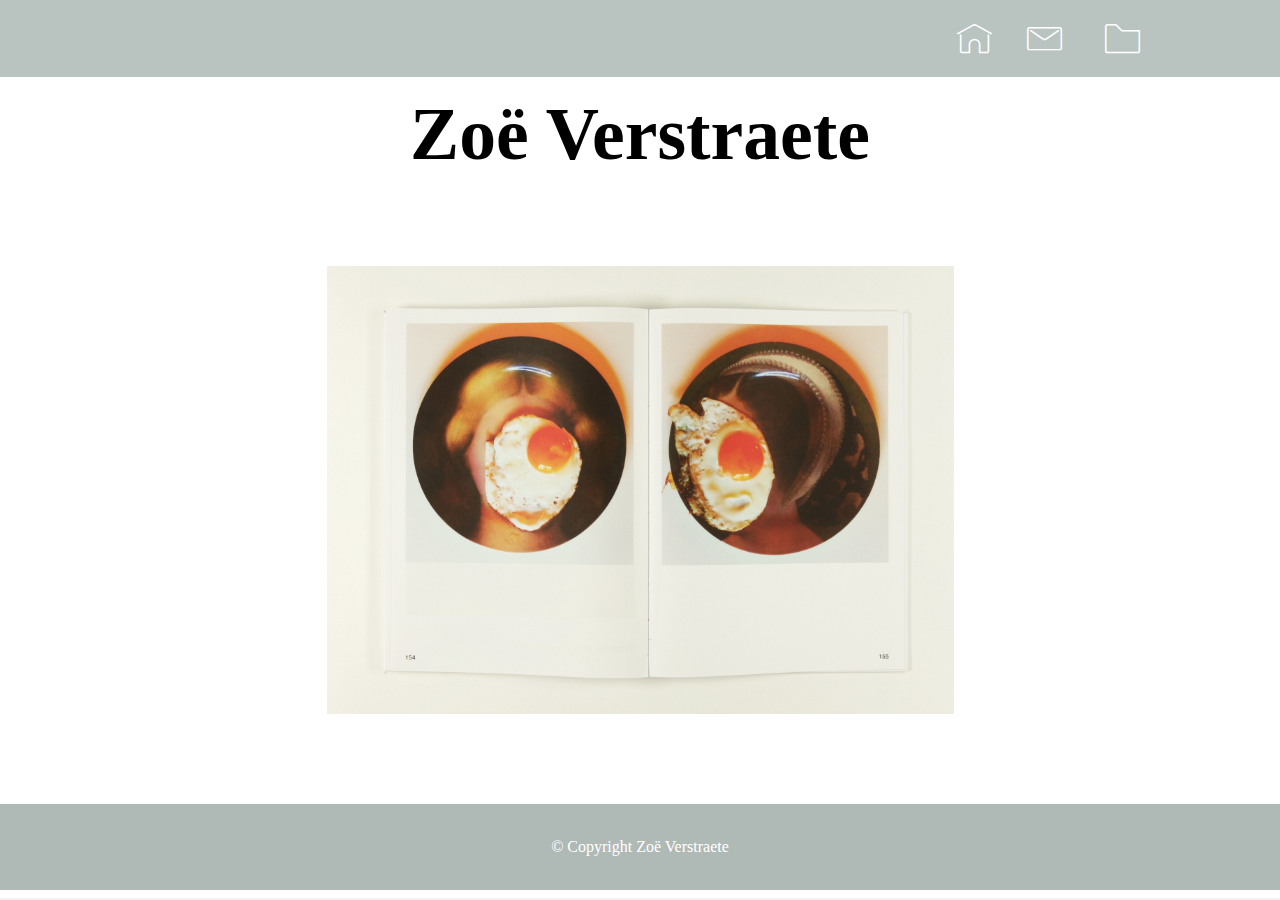
==== index.html @ 68d8a12d "create github pages" ====
<!DOCTYPE html>
<html>
<head>
  <!-- Site made with Mobirise Website Builder v4.4.1, https://mobirise.com -->
  <meta charset="UTF-8">
  <meta http-equiv="X-UA-Compatible" content="IE=edge">
  <meta name="generator" content="Mobirise v4.4.1, mobirise.com">
  <meta name="viewport" content="width=device-width, initial-scale=1">
  <link rel="shortcut icon" href="assets/images/logo2.png" type="image/x-icon">
  <meta name="description" content="">
  <title>Home</title>
  <link rel="stylesheet" href="assets/web/assets/mobirise-icons/mobirise-icons.css">
  <link rel="stylesheet" href="assets/tether/tether.min.css">
  <link rel="stylesheet" href="assets/bootstrap/css/bootstrap.min.css">
  <link rel="stylesheet" href="assets/bootstrap/css/bootstrap-grid.min.css">
  <link rel="stylesheet" href="assets/bootstrap/css/bootstrap-reboot.min.css">
  <link rel="stylesheet" href="assets/dropdown/css/style.css">
  <link rel="stylesheet" href="assets/theme/css/style.css">
  <link rel="stylesheet" href="assets/mobirise/css/mbr-additional.css" type="text/css">
  
  
  
</head>
<body>

<!-- Google Analytics -->
<!-- Global site tag (gtag.js) - Google Analytics -->
<script async src="https://www.googletagmanager.com/gtag/js?id=UA-111216783-1"></script>
<script>
  window.dataLayer = window.dataLayer || [];
  function gtag(){dataLayer.push(arguments);}
  gtag('js', new Date());

  gtag('config', 'UA-111216783-1');
</script>

<!-- /Google Analytics -->


<section class="menu cid-qBHJumuTLr" once="menu" id="menu1-c" data-rv-view="1502">

    

    <nav class="navbar navbar-expand beta-menu navbar-dropdown align-items-center navbar-fixed-top navbar-toggleable-sm">
        <button class="navbar-toggler navbar-toggler-right" type="button" data-toggle="collapse" data-target="#navbarSupportedContent" aria-controls="navbarSupportedContent" aria-expanded="false" aria-label="Toggle navigation">
            <div class="hamburger">
                <span></span>
                <span></span>
                <span></span>
                <span></span>
            </div>
        </button>
        <div class="menu-logo">
            <div class="navbar-brand">
                
                
            </div>
        </div>
        <div class="collapse navbar-collapse" id="navbarSupportedContent">
            <ul class="navbar-nav nav-dropdown nav-right navbar-nav-top-padding" data-app-modern-menu="true"><li class="nav-item">
                    <a class="nav-link link text-white display-4" href="index.html#header5-t"><span class="mbri-home mbr-iconfont mbr-iconfont-btn" style="font-size: 35px; color: rgb(255, 255, 255);"></span>
                        </a>
                </li>
                <li class="nav-item">
                    <a class="nav-link link text-white display-4" href="page2.html#form1-f"><span class="mbri-letter mbr-iconfont mbr-iconfont-btn" style="font-size: 35px; color: rgb(255, 255, 255);"></span>&nbsp;&nbsp;</a>
                </li><li class="nav-item"><a class="nav-link link text-white display-4" href="page1.html#content5-o"><span class="mbri-folder mbr-iconfont mbr-iconfont-btn" style="font-size: 35px; color: rgb(255, 255, 255);"></span>&nbsp; &nbsp; &nbsp; &nbsp; &nbsp;</a></li></ul>
            
        </div>
    </nav>
</section>

<section class="engine"><a href="https://mobirise.co/m">bootstrap table</a></section><section class="header4 cid-qD2vBsWqYv" id="header4-15" data-rv-view="1504">

    

    

    <div class="container">
        <div class="row justify-content-md-center">
            <div class="media-content col-md-10">
                <h1 class="mbr-section-title align-center mbr-white pb-3 mbr-bold mbr-fonts-style display-1">Zoë Verstraete</h1>
                
                <div class="mbr-text align-center mbr-white pb-3">
                    
                </div>
                
            </div>
            <div class="mbr-figure pt-5">
                <img src="assets/images/mg-795-3589x2564.jpg" alt="Mobirise" title="" media-simple="true" style="width: 55%;">
            </div>
        </div>
    </div>
</section>

<section once="" class="cid-qCn4QAEY9r" id="footer6-13" data-rv-view="1507">

    

    

    <div class="container">
        <div class="media-container-row align-center mbr-white">
            <div class="col-12">
                <p class="mbr-text mb-0 mbr-fonts-style display-7">
                    © Copyright Zoë Verstraete</p>
            </div>
        </div>
    </div>
</section>


  <script src="assets/web/assets/jquery/jquery.min.js"></script>
  <script src="assets/popper/popper.min.js"></script>
  <script src="assets/tether/tether.min.js"></script>
  <script src="assets/bootstrap/js/bootstrap.min.js"></script>
  <script src="assets/smooth-scroll/smooth-scroll.js"></script>
  <script src="assets/cookies-alert-plugin/cookies-alert-core.js"></script>
  <script src="assets/cookies-alert-plugin/cookies-alert-script.js"></script>
  <script src="assets/dropdown/js/script.min.js"></script>
  <script src="assets/touch-swipe/jquery.touch-swipe.min.js"></script>
  <script src="assets/theme/js/script.js"></script>
  
  
<input name="cookieData" type="hidden" data-cookie-text="We use cookies to give you the best experience. Read our <a href='privacy.html'>cookie policy</a>.">
  </body>
</html>
---- assets/web/assets/mobirise-icons/mobirise-icons.css ----
@font-face {
  font-family: 'MobiriseIcons';
  src:  url('mobirise-icons.eot?spat4u');
  src:  url('mobirise-icons.eot?spat4u#iefix') format('embedded-opentype'),
    url('mobirise-icons.ttf?spat4u') format('truetype'),
    url('mobirise-icons.woff?spat4u') format('woff'),
    url('mobirise-icons.svg?spat4u#MobiriseIcons') format('svg');
  font-weight: normal;
  font-style: normal;
}

[class^="mbri-"], [class*=" mbri-"] {
  /* use !important to prevent issues with browser extensions that change fonts */
  font-family: MobiriseIcons !important;
  speak: none;
  font-style: normal;
  font-weight: normal;
  font-variant: normal;
  text-transform: none;
  line-height: 1;

  /* Better Font Rendering =========== */
  -webkit-font-smoothing: antialiased;
  -moz-osx-font-smoothing: grayscale;
}

.mbri-add-submenu:before {
  content: "\e900";
}
.mbri-alert:before {
  content: "\e901";
}
.mbri-align-center:before {
  content: "\e902";
}
.mbri-align-justify:before {
  content: "\e903";
}
.mbri-align-left:before {
  content: "\e904";
}
.mbri-align-right:before {
  content: "\e905";
}
.mbri-android:before {
  content: "\e906";
}
.mbri-apple:before {
  content: "\e907";
}
.mbri-arrow-down:before {
  content: "\e908";
}
.mbri-arrow-next:before {
  content: "\e909";
}
.mbri-arrow-prev:before {
  content: "\e90a";
}
.mbri-arrow-up:before {
  content: "\e90b";
}
.mbri-bold:before {
  content: "\e90c";
}
.mbri-bookmark:before {
  content: "\e90d";
}
.mbri-bootstrap:before {
  content: "\e90e";
}
.mbri-briefcase:before {
  content: "\e90f";
}
.mbri-browse:before {
  content: "\e910";
}
.mbri-bulleted-list:before {
  content: "\e911";
}
.mbri-calendar:before {
  content: "\e912";
}
.mbri-camera:before {
  content: "\e913";
}
.mbri-cart-add:before {
  content: "\e914";
}
.mbri-cart-full:before {
  content: "\e915";
}
.mbri-cash:before {
  content: "\e916";
}
.mbri-change-style:before {
  content: "\e917";
}
.mbri-chat:before {
  content: "\e918";
}
.mbri-clock:before {
  content: "\e919";
}
.mbri-close:before {
  content: "\e91a";
}
.mbri-cloud:before {
  content: "\e91b";
}
.mbri-code:before {
  content: "\e91c";
}
.mbri-contact-form:before {
  content: "\e91d";
}
.mbri-credit-card:before {
  content: "\e91e";
}
.mbri-cursor-click:before {
  content: "\e91f";
}
.mbri-cust-feedback:before {
  content: "\e920";
}
.mbri-database:before {
  content: "\e921";
}
.mbri-delivery:before {
  content: "\e922";
}
.mbri-desktop:before {
  content: "\e923";
}
.mbri-devices:before {
  content: "\e924";
}
.mbri-down:before {
  content: "\e925";
}
.mbri-download:before {
  content: "\e989";
}
.mbri-drag-n-drop:before {
  content: "\e927";
}
.mbri-drag-n-drop2:before {
  content: "\e928";
}
.mbri-edit:before {
  content: "\e929";
}
.mbri-edit2:before {
  content: "\e92a";
}
.mbri-error:before {
  content: "\e92b";
}
.mbri-extension:before {
  content: "\e92c";
}
.mbri-features:before {
  content: "\e92d";
}
.mbri-file:before {
  content: "\e92e";
}
.mbri-flag:before {
  content: "\e92f";
}
.mbri-folder:before {
  content: "\e930";
}
.mbri-gift:before {
  content: "\e931";
}
.mbri-github:before {
  content: "\e932";
}
.mbri-globe:before {
  content: "\e933";
}
.mbri-globe-2:before {
  content: "\e934";
}
.mbri-growing-chart:before {
  content: "\e935";
}
.mbri-hearth:before {
  content: "\e936";
}
.mbri-help:before {
  content: "\e937";
}
.mbri-home:before {
  content: "\e938";
}
.mbri-hot-cup:before {
  content: "\e939";
}
.mbri-idea:before {
  content: "\e93a";
}
.mbri-image-gallery:before {
  content: "\e93b";
}
.mbri-image-slider:before {
  content: "\e93c";
}
.mbri-info:before {
  content: "\e93d";
}
.mbri-italic:before {
  content: "\e93e";
}
.mbri-key:before {
  content: "\e93f";
}
.mbri-laptop:before {
  content: "\e940";
}
.mbri-layers:before {
  content: "\e941";
}
.mbri-left-right:before {
  content: "\e942";
}
.mbri-left:before {
  content: "\e943";
}
.mbri-letter:before {
  content: "\e944";
}
.mbri-like:before {
  content: "\e945";
}
.mbri-link:before {
  content: "\e946";
}
.mbri-lock:before {
  content: "\e947";
}
.mbri-login:before {
  content: "\e948";
}
.mbri-logout:before {
  content: "\e949";
}
.mbri-magic-stick:before {
  content: "\e94a";
}
.mbri-map-pin:before {
  content: "\e94b";
}
.mbri-menu:before {
  content: "\e94c";
}
.mbri-mobile:before {
  content: "\e94d";
}
.mbri-mobile2:before {
  content: "\e94e";
}
.mbri-mobirise:before {
  content: "\e94f";
}
.mbri-more-horizontal:before {
  content: "\e950";
}
.mbri-more-vertical:before {
  content: "\e951";
}
.mbri-music:before {
  content: "\e952";
}
.mbri-new-file:before {
  content: "\e953";
}
.mbri-numbered-list:before {
  content: "\e954";
}
.mbri-opened-folder:before {
  content: "\e955";
}
.mbri-pages:before {
  content: "\e956";
}
.mbri-paper-plane:before {
  content: "\e957";
}
.mbri-paperclip:before {
  content: "\e958";
}
.mbri-photo:before {
  content: "\e959";
}
.mbri-photos:before {
  content: "\e95a";
}
.mbri-pin:before {
  content: "\e95b";
}
.mbri-play:before {
  content: "\e95c";
}
.mbri-plus:before {
  content: "\e95d";
}
.mbri-preview:before {
  content: "\e95e";
}
.mbri-print:before {
  content: "\e95f";
}
.mbri-protect:before {
  content: "\e960";
}
.mbri-question:before {
  content: "\e961";
}
.mbri-quote-left:before {
  content: "\e962";
}
.mbri-quote-right:before {
  content: "\e963";
}
.mbri-refresh:before {
  content: "\e964";
}
.mbri-responsive:before {
  content: "\e965";
}
.mbri-right:before {
  content: "\e966";
}
.mbri-rocket:before {
  content: "\e967";
}
.mbri-sad-face:before {
  content: "\e968";
}
.mbri-sale:before {
  content: "\e969";
}
.mbri-save:before {
  content: "\e96a";
}
.mbri-search:before {
  content: "\e96b";
}
.mbri-setting:before {
  content: "\e96c";
}
.mbri-setting2:before {
  content: "\e96d";
}
.mbri-setting3:before {
  content: "\e96e";
}
.mbri-share:before {
  content: "\e96f";
}
.mbri-shopping-bag:before {
  content: "\e970";
}
.mbri-shopping-basket:before {
  content: "\e971";
}
.mbri-shopping-cart:before {
  content: "\e972";
}
.mbri-sites:before {
  content: "\e973";
}
.mbri-smile-face:before {
  content: "\e974";
}
.mbri-speed:before {
  content: "\e975";
}
.mbri-star:before {
  content: "\e976";
}
.mbri-success:before {
  content: "\e977";
}
.mbri-sun:before {
  content: "\e978";
}
.mbri-sun2:before {
  content: "\e979";
}
.mbri-tablet:before {
  content: "\e97a";
}
.mbri-tablet-vertical:before {
  content: "\e97b";
}
.mbri-target:before {
  content: "\e97c";
}
.mbri-timer:before {
  content: "\e97d";
}
.mbri-to-ftp:before {
  content: "\e97e";
}
.mbri-to-local-drive:before {
  content: "\e97f";
}
.mbri-touch-swipe:before {
  content: "\e980";
}
.mbri-touch:before {
  content: "\e981";
}
.mbri-trash:before {
  content: "\e982";
}
.mbri-underline:before {
  content: "\e983";
}
.mbri-unlink:before {
  content: "\e984";
}
.mbri-unlock:before {
  content: "\e985";
}
.mbri-up-down:before {
  content: "\e986";
}
.mbri-up:before {
  content: "\e987";
}
.mbri-update:before {
  content: "\e988";
}
.mbri-upload:before {
 content: "\e926"; 
}
.mbri-user:before {
  content: "\e98a";
}
.mbri-user2:before {
  content: "\e98b";
}
.mbri-users:before {
  content: "\e98c";
}
.mbri-video:before {
  content: "\e98d";
}
.mbri-video-play:before {
  content: "\e98e";
}
.mbri-watch:before {
  content: "\e98f";
}
.mbri-website-theme:before {
  content: "\e990";
}
.mbri-wifi:before {
  content: "\e991";
}
.mbri-windows:before {
  content: "\e992";
}
.mbri-zoom-out:before {
  content: "\e993";
}
.mbri-redo:before {
  content: "\e994";
}
.mbri-undo:before {
  content: "\e995";
}
---- assets/dropdown/css/style.css ----
.navbar-dropdown {
  left: 0;
  padding: 0;
  position: absolute;
  right: 0;
  top: 0;
  transition: all 0.45s ease;
  z-index: 1030;
  background: #282828; }
  .navbar-dropdown .navbar-logo {
    margin-right: 0.8rem;
    transition: margin 0.3s ease-in-out;
    vertical-align: middle; }
    .navbar-dropdown .navbar-logo img {
      height: 3.125rem;
      transition: all 0.3s ease-in-out; }
    .navbar-dropdown .navbar-logo.mbr-iconfont {
      font-size: 3.125rem;
      line-height: 3.125rem; }
  .navbar-dropdown .navbar-caption {
    font-weight: 700;
    white-space: normal;
    vertical-align: -4px;
    line-height: 3.125rem !important; }
    .navbar-dropdown .navbar-caption, .navbar-dropdown .navbar-caption:hover {
      color: inherit;
      text-decoration: none; }
  .navbar-dropdown .mbr-iconfont + .navbar-caption {
    vertical-align: -1px; }
  .navbar-dropdown.navbar-fixed-top {
    position: fixed; }
  .navbar-dropdown .navbar-brand span {
    vertical-align: -4px; }
  .navbar-dropdown.bg-color.transparent {
    background: none; }
  .navbar-dropdown.navbar-short .navbar-brand {
    padding: 0.625rem 0; }
    .navbar-dropdown.navbar-short .navbar-brand span {
      vertical-align: -1px; }
  .navbar-dropdown.navbar-short .navbar-caption {
    line-height: 2.375rem !important;
    vertical-align: -2px; }
  .navbar-dropdown.navbar-short .navbar-logo {
    margin-right: 0.5rem; }
    .navbar-dropdown.navbar-short .navbar-logo img {
      height: 2.375rem; }
    .navbar-dropdown.navbar-short .navbar-logo.mbr-iconfont {
      font-size: 2.375rem;
      line-height: 2.375rem; }
  .navbar-dropdown.navbar-short .mbr-table-cell {
    height: 3.625rem; }
  .navbar-dropdown .navbar-close {
    left: 0.6875rem;
    position: fixed;
    top: 0.75rem;
    z-index: 1000; }
  .navbar-dropdown .hamburger-icon {
    content: "";
    display: inline-block;
    vertical-align: middle;
    width: 16px;
    -webkit-box-shadow: 0 -6px 0 1px #282828,0 0 0 1px #282828,0 6px 0 1px #282828;
    -moz-box-shadow: 0 -6px 0 1px #282828,0 0 0 1px #282828,0 6px 0 1px #282828;
    box-shadow: 0 -6px 0 1px #282828,0 0 0 1px #282828,0 6px 0 1px #282828; }

.dropdown-menu .dropdown-toggle[data-toggle="dropdown-submenu"]::after {
  border-bottom: 0.35em solid transparent;
  border-left: 0.35em solid;
  border-right: 0;
  border-top: 0.35em solid transparent;
  margin-left: 0.3rem; }

.dropdown-menu .dropdown-item:focus {
  outline: 0; }

.nav-dropdown {
  font-size: 0.75rem;
  font-weight: 500;
  height: auto !important; }
  .nav-dropdown .nav-btn {
    padding-left: 1rem; }
  .nav-dropdown .link {
    margin: .667em 1.667em;
    font-weight: 500;
    padding: 0;
    transition: color .2s ease-in-out; }
    .nav-dropdown .link.dropdown-toggle {
      margin-right: 2.583em; }
      .nav-dropdown .link.dropdown-toggle::after {
        margin-left: .25rem;
        border-top: 0.35em solid;
        border-right: 0.35em solid transparent;
        border-left: 0.35em solid transparent;
        border-bottom: 0; }
      .nav-dropdown .link.dropdown-toggle[aria-expanded="true"] {
        margin: 0;
        padding: 0.667em 3.263em  0.667em 1.667em; }
  .nav-dropdown .link::after,
  .nav-dropdown .dropdown-item::after {
    color: inherit; }
  .nav-dropdown .btn {
    font-size: 0.75rem;
    font-weight: 700;
    letter-spacing: 0;
    margin-bottom: 0;
    padding-left: 1.25rem;
    padding-right: 1.25rem; }
  .nav-dropdown .dropdown-menu {
    border-radius: 0;
    border: 0;
    left: 0;
    margin: 0;
    padding-bottom: 1.25rem;
    padding-top: 1.25rem;
    position: relative; }
  .nav-dropdown .dropdown-submenu {
    margin-left: 0.125rem;
    top: 0; }
  .nav-dropdown .dropdown-item {
    font-weight: 500;
    line-height: 2;
    padding: 0.3846em 4.615em 0.3846em 1.5385em;
    position: relative;
    transition: color .2s ease-in-out, background-color .2s ease-in-out; }
    .nav-dropdown .dropdown-item::after {
      margin-top: -0.3077em;
      position: absolute;
      right: 1.1538em;
      top: 50%; }
    .nav-dropdown .dropdown-item:focus, .nav-dropdown .dropdown-item:hover {
      background: none; }

@media (max-width: 767px) {
  .nav-dropdown.navbar-toggleable-sm {
    bottom: 0;
    display: none;
    left: 0;
    overflow-x: hidden;
    position: fixed;
    top: 0;
    transform: translateX(-100%);
    -ms-transform: translateX(-100%);
    -webkit-transform: translateX(-100%);
    width: 18.75rem;
    z-index: 999; } }
.nav-dropdown.navbar-toggleable-xl {
  bottom: 0;
  display: none;
  left: 0;
  overflow-x: hidden;
  position: fixed;
  top: 0;
  transform: translateX(-100%);
  -ms-transform: translateX(-100%);
  -webkit-transform: translateX(-100%);
  width: 18.75rem;
  z-index: 999; }

.nav-dropdown-sm {
  display: block !important;
  overflow-x: hidden;
  overflow: auto;
  padding-top: 3.875rem; }
  .nav-dropdown-sm::after {
    content: "";
    display: block;
    height: 3rem;
    width: 100%; }
  .nav-dropdown-sm.collapse.in ~ .navbar-close {
    display: block !important; }
  .nav-dropdown-sm.collapsing, .nav-dropdown-sm.collapse.in {
    transform: translateX(0);
    -ms-transform: translateX(0);
    -webkit-transform: translateX(0);
    transition: all 0.25s ease-out;
    -webkit-transition: all 0.25s ease-out;
    background: #282828; }
  .nav-dropdown-sm.collapsing[aria-expanded="false"] {
    transform: translateX(-100%);
    -ms-transform: translateX(-100%);
    -webkit-transform: translateX(-100%); }
  .nav-dropdown-sm .nav-item {
    display: block;
    margin-left: 0 !important;
    padding-left: 0; }
  .nav-dropdown-sm .link,
  .nav-dropdown-sm .dropdown-item {
    border-top: 1px dotted rgba(255, 255, 255, 0.1);
    font-size: 0.8125rem;
    line-height: 1.6;
    margin: 0 !important;
    padding: 0.875rem 2.4rem 0.875rem 1.5625rem !important;
    position: relative;
    white-space: normal; }
    .nav-dropdown-sm .link:focus, .nav-dropdown-sm .link:hover,
    .nav-dropdown-sm .dropdown-item:focus,
    .nav-dropdown-sm .dropdown-item:hover {
      background: rgba(0, 0, 0, 0.2) !important;
      color: #c0a375; }
  .nav-dropdown-sm .nav-btn {
    position: relative;
    padding: 1.5625rem 1.5625rem 0 1.5625rem; }
    .nav-dropdown-sm .nav-btn::before {
      border-top: 1px dotted rgba(255, 255, 255, 0.1);
      content: "";
      left: 0;
      position: absolute;
      top: 0;
      width: 100%; }
    .nav-dropdown-sm .nav-btn + .nav-btn {
      padding-top: 0.625rem; }
      .nav-dropdown-sm .nav-btn + .nav-btn::before {
        display: none; }
  .nav-dropdown-sm .btn {
    padding: 0.625rem 0; }
  .nav-dropdown-sm .dropdown-toggle[data-toggle="dropdown-submenu"]::after {
    margin-left: .25rem;
    border-top: 0.35em solid;
    border-right: 0.35em solid transparent;
    border-left: 0.35em solid transparent;
    border-bottom: 0; }
  .nav-dropdown-sm .dropdown-toggle[data-toggle="dropdown-submenu"][aria-expanded="true"]::after {
    border-top: 0;
    border-right: 0.35em solid transparent;
    border-left: 0.35em solid transparent;
    border-bottom: 0.35em solid; }
  .nav-dropdown-sm .dropdown-menu {
    margin: 0;
    padding: 0;
    position: relative;
    top: 0;
    left: 0;
    width: 100%;
    border: 0;
    float: none;
    border-radius: 0;
    background: none; }
  .nav-dropdown-sm .dropdown-submenu {
    left: 100%;
    margin-left: 0.125rem;
    margin-top: -1.25rem;
    top: 0; }

.navbar-toggleable-sm .nav-dropdown .dropdown-menu {
  position: absolute; }

.navbar-toggleable-sm .nav-dropdown .dropdown-submenu {
  left: 100%;
  margin-left: 0.125rem;
  margin-top: -1.25rem;
  top: 0; }

.navbar-toggleable-sm.opened .nav-dropdown .dropdown-menu {
  position: relative; }

.navbar-toggleable-sm.opened .nav-dropdown .dropdown-submenu {
  left: 0;
  margin-left: 00rem;
  margin-top: 0rem;
  top: 0; }

.is-builder .nav-dropdown.collapsing {
  transition: none !important; }

/*# sourceMappingURL=style.css.map */
---- assets/theme/css/style.css ----
/*!
 * Mobirise v4 theme (https://mobirise.com/)
 * Copyright 2017 Mobirise
 */
section {
  background-color: #eeeeee; }

section,
.container,
.container-fluid {
  position: relative;
  word-wrap: break-word; }

a.mbr-iconfont:hover {
  text-decoration: none; }

.article .lead p, .article .lead ul, .article .lead ol, .article .lead pre, .article .lead blockquote {
  margin-bottom: 0; }

a {
  font-style: normal;
  font-weight: 400;
  cursor: pointer; }
  a, a:hover {
    text-decoration: none; }

figure {
  margin-bottom: 0; }

body {
  color: #232323; }

h1, h2, h3, h4, h5, h6,
.h1, .h2, .h3, .h4, .h5, .h6,
.display-1, .display-2, .display-3, .display-4 {
  line-height: 1;
  word-break: break-word;
  word-wrap: break-word; }

b, strong {
  font-weight: bold; }

blockquote {
  padding: 10px 0 10px 20px;
  position: relative;
  border-left: 2px solid;
  border-color: #ff3366; }

input:-webkit-autofill, input:-webkit-autofill:hover, input:-webkit-autofill:focus, input:-webkit-autofill:active {
  transition-delay: 9999s;
  transition-property: background-color, color; }

textarea[type="hidden"] {
  display: none; }

body {
  position: relative; }

section {
  background-position: 50% 50%;
  background-repeat: no-repeat;
  background-size: cover; }
  section .mbr-background-video,
  section .mbr-background-video-preview {
    position: absolute;
    bottom: 0;
    left: 0;
    right: 0;
    top: 0; }

.hidden {
  visibility: hidden; }

.mbr-z-index20 {
  z-index: 20; }

/*! Base colors */
.mbr-white {
  color: #ffffff; }

.mbr-black {
  color: #000000; }

.mbr-bg-white {
  background-color: #ffffff; }

.mbr-bg-black {
  background-color: #000000; }

/*! Text-aligns */
.align-left {
  text-align: left; }

.align-center {
  text-align: center; }

.align-right {
  text-align: right; }

@media (max-width: 767px) {
  .align-left, .align-center, .align-right, .mbr-section-btn, .mbr-section-title {
    text-align: center; } }
/*! Font-weight  */
.mbr-light {
  font-weight: 300; }

.mbr-regular {
  font-weight: 400; }

.mbr-semibold {
  font-weight: 500; }

.mbr-bold {
  font-weight: 700; }

/*! Media  */
.media-size-item {
  -webkit-flex: 1 1 auto;
  -moz-flex: 1 1 auto;
  -ms-flex: 1 1 auto;
  -o-flex: 1 1 auto;
  flex: 1 1 auto; }

.media-content {
  -webkit-flex-basis: 100%;
  flex-basis: 100%; }

.media-container-row {
  display: -ms-flexbox;
  display: -webkit-flex;
  display: flex;
  -webkit-flex-direction: row;
  -ms-flex-direction: row;
  flex-direction: row;
  -webkit-flex-wrap: wrap;
  -ms-flex-wrap: wrap;
  flex-wrap: wrap;
  -webkit-justify-content: center;
  -ms-flex-pack: center;
  justify-content: center;
  -webkit-align-content: center;
  -ms-flex-line-pack: center;
  align-content: center;
  -webkit-align-items: start;
  -ms-flex-align: start;
  align-items: start; }
  .media-container-row .media-size-item {
    width: 400px; }

.media-container-column {
  display: -ms-flexbox;
  display: -webkit-flex;
  display: flex;
  -webkit-flex-direction: column;
  -ms-flex-direction: column;
  flex-direction: column;
  -webkit-flex-wrap: wrap;
  -ms-flex-wrap: wrap;
  flex-wrap: wrap;
  -webkit-justify-content: center;
  -ms-flex-pack: center;
  justify-content: center;
  -webkit-align-content: center;
  -ms-flex-line-pack: center;
  align-content: center;
  -webkit-align-items: stretch;
  -ms-flex-align: stretch;
  align-items: stretch; }
  .media-container-column > * {
    width: 100%; }

@media (min-width: 992px) {
  .media-container-row {
    -webkit-flex-wrap: nowrap;
    -ms-flex-wrap: nowrap;
    flex-wrap: nowrap; } }
figure {
  overflow: hidden; }

figure[mbr-media-size] {
  transition: width 0.1s; }

.mbr-figure img, .mbr-figure iframe {
  display: block;
  width: 100%; }

.card {
  background-color: transparent;
  border: none; }

.card-img {
  text-align: center;
  flex-shrink: 0; }

.media {
  max-width: 100%;
  margin: 0 auto; }

.mbr-figure {
  -ms-flex-item-align: center;
  -ms-grid-row-align: center;
  -webkit-align-self: center;
  align-self: center; }

.media-container > div {
  max-width: 100%; }

.mbr-figure img, .card-img img {
  width: 100%; }

@media (max-width: 991px) {
  .media-size-item {
    width: auto !important; }

  .media {
    width: auto; }

  .mbr-figure {
    width: 100% !important; } }
/*! Buttons */
.mbr-section-btn {
  margin-left: -.25rem;
  margin-right: -.25rem;
  font-size: 0; }

nav .mbr-section-btn {
  margin-left: 0rem;
  margin-right: 0rem; }

/*! Btn icon margin */
.btn .mbr-iconfont, .btn.btn-sm .mbr-iconfont {
  cursor: pointer;
  margin-right: 0.5rem; }

.btn.btn-md .mbr-iconfont, .btn.btn-md .mbr-iconfont {
  margin-right: 0.8rem; }

.mbr-regular {
  font-weight: 400; }

.mbr-semibold {
  font-weight: 500; }

.mbr-bold {
  font-weight: 700; }

[type="submit"] {
  -webkit-appearance: none; }

/*! Full-screen */
.mbr-fullscreen .mbr-overlay {
  min-height: 100vh; }

.mbr-fullscreen {
  display: flex;
  display: -webkit-flex;
  display: -moz-flex;
  display: -ms-flex;
  display: -o-flex;
  align-items: center;
  -webkit-align-items: center;
  min-height: 100vh;
  padding-top: 3rem;
  padding-bottom: 3rem; }

/*! Map */
.map {
  height: 25rem;
  position: relative; }
  .map iframe {
    width: 100%;
    height: 100%; }

/* Form */
.form-asterisk {
  font-family: initial;
  position: absolute;
  top: -2px;
  font-weight: normal; }

/*! Scroll to top arrow */
.mbr-arrow-up {
  bottom: 25px;
  right: 90px;
  position: fixed;
  text-align: right;
  z-index: 5000;
  color: #ffffff;
  font-size: 32px;
  transform: rotate(180deg);
  -webkit-transform: rotate(180deg); }

.mbr-arrow-up a {
  background: rgba(0, 0, 0, 0.2);
  border-radius: 3px;
  color: #fff;
  display: inline-block;
  height: 60px;
  width: 60px;
  outline-style: none !important;
  position: relative;
  text-decoration: none;
  transition: all .3s ease-in-out;
  cursor: pointer;
  text-align: center; }
  .mbr-arrow-up a:hover {
    background-color: rgba(0, 0, 0, 0.4); }
  .mbr-arrow-up a i {
    line-height: 60px; }

.mbr-arrow-up-icon {
  display: block;
  color: #fff; }

.mbr-arrow-up-icon::before {
  content: "\203a";
  display: inline-block;
  font-family: serif;
  font-size: 32px;
  line-height: 1;
  font-style: normal;
  position: relative;
  top: 6px;
  left: -4px;
  -webkit-transform: rotate(-90deg);
  transform: rotate(-90deg); }

/*! Arrow Down */
.mbr-arrow {
  position: absolute;
  bottom: 45px;
  left: 50%;
  width: 60px;
  height: 60px;
  cursor: pointer;
  background-color: rgba(80, 80, 80, 0.5);
  border-radius: 50%;
  -webkit-transform: translateX(-50%);
  transform: translateX(-50%); }
  .mbr-arrow > a {
    display: inline-block;
    text-decoration: none;
    outline-style: none;
    -webkit-animation: arrowdown 1.7s ease-in-out infinite;
    animation: arrowdown 1.7s ease-in-out infinite; }
    .mbr-arrow > a > i {
      position: absolute;
      top: -2px;
      left: 15px;
      font-size: 2rem; }

@keyframes arrowdown {
  0% {
    transform: translateY(0px);
    -webkit-transform: translateY(0px); }
  50% {
    transform: translateY(-5px);
    -webkit-transform: translateY(-5px); }
  100% {
    transform: translateY(0px);
    -webkit-transform: translateY(0px); } }
@-webkit-keyframes arrowdown {
  0% {
    transform: translateY(0px);
    -webkit-transform: translateY(0px); }
  50% {
    transform: translateY(-5px);
    -webkit-transform: translateY(-5px); }
  100% {
    transform: translateY(0px);
    -webkit-transform: translateY(0px); } }
@media (max-width: 500px) {
  .mbr-arrow-up {
    left: 50%;
    right: auto;
    transform: translateX(-50%) rotate(180deg);
    -webkit-transform: translateX(-50%) rotate(180deg); } }
/*Gradients animation*/
@keyframes gradient-animation {
  from {
    background-position: 0% 100%;
    animation-timing-function: ease-in-out; }
  to {
    background-position: 100% 0%;
    animation-timing-function: ease-in-out; } }
@-webkit-keyframes gradient-animation {
  from {
    background-position: 0% 100%;
    animation-timing-function: ease-in-out; }
  to {
    background-position: 100% 0%;
    animation-timing-function: ease-in-out; } }
.bg-gradient {
  background-size: 200% 200%;
  animation: gradient-animation 5s infinite alternate;
  -webkit-animation: gradient-animation 5s infinite alternate; }

.menu .navbar-brand {
  display: -webkit-flex; }
  .menu .navbar-brand span {
    display: flex;
    display: -webkit-flex; }
  .menu .navbar-brand .navbar-caption-wrap {
    display: -webkit-flex; }
  .menu .navbar-brand .navbar-logo img {
    display: -webkit-flex; }
@media (min-width: 768px) and (max-width: 991px) {
  .menu .navbar-toggleable-sm .navbar-nav {
    display: -webkit-box;
    display: -webkit-flex;
    display: -ms-flexbox; } }
@media (min-width: 992px) {
  .menu .navbar-nav.nav-dropdown {
    display: -webkit-flex; }
  .menu .navbar-toggleable-sm .navbar-collapse {
    display: -webkit-flex !important; } }

/*# sourceMappingURL=style.css.map */
.engine {
	position: absolute;
	text-indent: -2400px;
	text-align: center;
	padding: 0;
	top: 0;
	left: -2400px;
}
---- assets/mobirise/css/mbr-additional.css ----
@import url(https://fonts.googleapis.com/css?family=Rubik:300,300i,400,400i,500,500i,700,700i,900,900i);

body {
  font-style: normal;
  line-height: 1.5;
}
.mbr-section-title {
  font-style: normal;
  line-height: 1.2;
}
.mbr-section-subtitle {
  line-height: 1.3;
}
.mbr-text {
  font-style: normal;
  line-height: 1.6;
}
.display-1 {
  font-family: undefined;
  font-size: 4.6rem;
}
.display-1 > .mbr-iconfont {
  font-size: 7.36rem;
}
.display-2 {
  font-family: undefined;
  font-size: 3.8rem;
}
.display-2 > .mbr-iconfont {
  font-size: 6.08rem;
}
.display-4 {
  font-family: 'Rubik', sans-serif;
  font-size: 1rem;
}
.display-4 > .mbr-iconfont {
  font-size: 1.6rem;
}
.display-5 {
  font-family: undefined;
  font-size: 1.5rem;
}
.display-5 > .mbr-iconfont {
  font-size: 2.4rem;
}
.display-7 {
  font-family: undefined;
  font-size: 1rem;
}
.display-7 > .mbr-iconfont {
  font-size: 1.6rem;
}
/* ---- Fluid typography for mobile devices ---- */
/* 1.4 - font scale ratio ( bootstrap == 1.42857 ) */
/* 100vw - current viewport width */
/* (48 - 20)  48 == 48rem == 768px, 20 == 20rem == 320px(minimal supported viewport) */
/* 0.65 - min scale variable, may vary */
@media (max-width: 768px) {
  .display-1 {
    font-size: 3.68rem;
    font-size: calc( 2.26rem + (4.6 - 2.26) * ((100vw - 20rem) / (48 - 20)));
    line-height: calc( 1.4 * (2.26rem + (4.6 - 2.26) * ((100vw - 20rem) / (48 - 20))));
  }
  .display-2 {
    font-size: 3.04rem;
    font-size: calc( 1.98rem + (3.8 - 1.98) * ((100vw - 20rem) / (48 - 20)));
    line-height: calc( 1.4 * (1.98rem + (3.8 - 1.98) * ((100vw - 20rem) / (48 - 20))));
  }
  .display-4 {
    font-size: 0.8rem;
    font-size: calc( 1rem + (1 - 1) * ((100vw - 20rem) / (48 - 20)));
    line-height: calc( 1.4 * (1rem + (1 - 1) * ((100vw - 20rem) / (48 - 20))));
  }
  .display-5 {
    font-size: 1.2rem;
    font-size: calc( 1.175rem + (1.5 - 1.175) * ((100vw - 20rem) / (48 - 20)));
    line-height: calc( 1.4 * (1.175rem + (1.5 - 1.175) * ((100vw - 20rem) / (48 - 20))));
  }
}
/* Buttons */
.btn {
  font-weight: 500;
  border-width: 2px;
  font-style: normal;
  letter-spacing: 1px;
  margin: .4rem .8rem;
  white-space: normal;
  -webkit-transition: all 0.3s ease-in-out;
  -moz-transition: all 0.3s ease-in-out;
  transition: all 0.3s ease-in-out;
  padding: 1rem 3rem;
  border-radius: 3px;
  display: inline-flex;
  align-items: center;
  justify-content: center;
  word-break: break-word;
}
.btn-sm {
  font-weight: 500;
  letter-spacing: 1px;
  -webkit-transition: all 0.3s ease-in-out;
  -moz-transition: all 0.3s ease-in-out;
  transition: all 0.3s ease-in-out;
  padding: 0.6rem 1.5rem;
  border-radius: 3px;
}
.btn-md {
  font-weight: 500;
  letter-spacing: 1px;
  margin: .4rem .8rem !important;
  -webkit-transition: all 0.3s ease-in-out;
  -moz-transition: all 0.3s ease-in-out;
  transition: all 0.3s ease-in-out;
  padding: 1rem 3rem;
  border-radius: 3px;
}
.btn-lg {
  font-weight: 500;
  letter-spacing: 1px;
  margin: .4rem .8rem !important;
  -webkit-transition: all 0.3s ease-in-out;
  -moz-transition: all 0.3s ease-in-out;
  transition: all 0.3s ease-in-out;
  padding: 1.2rem 3.2rem;
  border-radius: 3px;
}
.bg-primary {
  background-color: #1a5eea !important;
}
.bg-success {
  background-color: #1a5eea !important;
}
.bg-info {
  background-color: #82786e !important;
}
.bg-warning {
  background-color: #879a9f !important;
}
.bg-danger {
  background-color: #b1a374 !important;
}
.btn-primary,
.btn-primary:active {
  background-color: #1a5eea;
  border-color: #1a5eea;
  color: #ffffff;
}
.btn-primary:hover,
.btn-primary:focus,
.btn-primary.focus,
.btn-primary.active {
  color: #ffffff;
  background-color: #0f41a8;
  border-color: #0f41a8;
}
.btn-primary.disabled,
.btn-primary:disabled {
  color: #ffffff !important;
  background-color: #0f41a8 !important;
  border-color: #0f41a8 !important;
}
.btn-secondary,
.btn-secondary:active {
  background-color: #ff3366;
  border-color: #ff3366;
  color: #ffffff;
}
.btn-secondary:hover,
.btn-secondary:focus,
.btn-secondary.focus,
.btn-secondary.active {
  color: #ffffff;
  background-color: #e50039;
  border-color: #e50039;
}
.btn-secondary.disabled,
.btn-secondary:disabled {
  color: #ffffff !important;
  background-color: #e50039 !important;
  border-color: #e50039 !important;
}
.btn-info,
.btn-info:active {
  background-color: #82786e;
  border-color: #82786e;
  color: #ffffff;
}
.btn-info:hover,
.btn-info:focus,
.btn-info.focus,
.btn-info.active {
  color: #ffffff;
  background-color: #59524b;
  border-color: #59524b;
}
.btn-info.disabled,
.btn-info:disabled {
  color: #ffffff !important;
  background-color: #59524b !important;
  border-color: #59524b !important;
}
.btn-success,
.btn-success:active {
  background-color: #1a5eea;
  border-color: #1a5eea;
  color: #ffffff;
}
.btn-success:hover,
.btn-success:focus,
.btn-success.focus,
.btn-success.active {
  color: #ffffff;
  background-color: #0f41a8;
  border-color: #0f41a8;
}
.btn-success.disabled,
.btn-success:disabled {
  color: #ffffff !important;
  background-color: #0f41a8 !important;
  border-color: #0f41a8 !important;
}
.btn-warning,
.btn-warning:active {
  background-color: #879a9f;
  border-color: #879a9f;
  color: #ffffff;
}
.btn-warning:hover,
.btn-warning:focus,
.btn-warning.focus,
.btn-warning.active {
  color: #ffffff;
  background-color: #617479;
  border-color: #617479;
}
.btn-warning.disabled,
.btn-warning:disabled {
  color: #ffffff !important;
  background-color: #617479 !important;
  border-color: #617479 !important;
}
.btn-danger,
.btn-danger:active {
  background-color: #b1a374;
  border-color: #b1a374;
  color: #ffffff;
}
.btn-danger:hover,
.btn-danger:focus,
.btn-danger.focus,
.btn-danger.active {
  color: #ffffff;
  background-color: #8b7d4e;
  border-color: #8b7d4e;
}
.btn-danger.disabled,
.btn-danger:disabled {
  color: #ffffff !important;
  background-color: #8b7d4e !important;
  border-color: #8b7d4e !important;
}
.btn-white {
  color: #333333 !important;
}
.btn-white,
.btn-white:active {
  background-color: #ffffff;
  border-color: #ffffff;
  color: #ffffff;
}
.btn-white:hover,
.btn-white:focus,
.btn-white.focus,
.btn-white.active {
  color: #ffffff;
  background-color: #d4d4d4;
  border-color: #d4d4d4;
}
.btn-white.disabled,
.btn-white:disabled {
  color: #ffffff !important;
  background-color: #d4d4d4 !important;
  border-color: #d4d4d4 !important;
}
.btn-black,
.btn-black:active {
  background-color: #333333;
  border-color: #333333;
  color: #ffffff;
}
.btn-black:hover,
.btn-black:focus,
.btn-black.focus,
.btn-black.active {
  color: #ffffff;
  background-color: #0d0d0d;
  border-color: #0d0d0d;
}
.btn-black.disabled,
.btn-black:disabled {
  color: #ffffff !important;
  background-color: #0d0d0d !important;
  border-color: #0d0d0d !important;
}
.btn-primary-outline,
.btn-primary-outline:active {
  background: none;
  border-color: #0d3891;
  color: #0d3891;
}
.btn-primary-outline:hover,
.btn-primary-outline:focus,
.btn-primary-outline.focus,
.btn-primary-outline.active {
  color: #ffffff;
  background-color: #1a5eea;
  border-color: #1a5eea;
}
.btn-primary-outline.disabled,
.btn-primary-outline:disabled {
  color: #ffffff !important;
  background-color: #1a5eea !important;
  border-color: #1a5eea !important;
}
.btn-secondary-outline,
.btn-secondary-outline:active {
  background: none;
  border-color: #cc0033;
  color: #cc0033;
}
.btn-secondary-outline:hover,
.btn-secondary-outline:focus,
.btn-secondary-outline.focus,
.btn-secondary-outline.active {
  color: #ffffff;
  background-color: #ff3366;
  border-color: #ff3366;
}
.btn-secondary-outline.disabled,
.btn-secondary-outline:disabled {
  color: #ffffff !important;
  background-color: #ff3366 !important;
  border-color: #ff3366 !important;
}
.btn-info-outline,
.btn-info-outline:active {
  background: none;
  border-color: #4b453f;
  color: #4b453f;
}
.btn-info-outline:hover,
.btn-info-outline:focus,
.btn-info-outline.focus,
.btn-info-outline.active {
  color: #ffffff;
  background-color: #82786e;
  border-color: #82786e;
}
.btn-info-outline.disabled,
.btn-info-outline:disabled {
  color: #ffffff !important;
  background-color: #82786e !important;
  border-color: #82786e !important;
}
.btn-success-outline,
.btn-success-outline:active {
  background: none;
  border-color: #0d3891;
  color: #0d3891;
}
.btn-success-outline:hover,
.btn-success-outline:focus,
.btn-success-outline.focus,
.btn-success-outline.active {
  color: #ffffff;
  background-color: #1a5eea;
  border-color: #1a5eea;
}
.btn-success-outline.disabled,
.btn-success-outline:disabled {
  color: #ffffff !important;
  background-color: #1a5eea !important;
  border-color: #1a5eea !important;
}
.btn-warning-outline,
.btn-warning-outline:active {
  background: none;
  border-color: #55666b;
  color: #55666b;
}
.btn-warning-outline:hover,
.btn-warning-outline:focus,
.btn-warning-outline.focus,
.btn-warning-outline.active {
  color: #ffffff;
  background-color: #879a9f;
  border-color: #879a9f;
}
.btn-warning-outline.disabled,
.btn-warning-outline:disabled {
  color: #ffffff !important;
  background-color: #879a9f !important;
  border-color: #879a9f !important;
}
.btn-danger-outline,
.btn-danger-outline:active {
  background: none;
  border-color: #7a6e45;
  color: #7a6e45;
}
.btn-danger-outline:hover,
.btn-danger-outline:focus,
.btn-danger-outline.focus,
.btn-danger-outline.active {
  color: #ffffff;
  background-color: #b1a374;
  border-color: #b1a374;
}
.btn-danger-outline.disabled,
.btn-danger-outline:disabled {
  color: #ffffff !important;
  background-color: #b1a374 !important;
  border-color: #b1a374 !important;
}
.btn-black-outline,
.btn-black-outline:active {
  background: none;
  border-color: #000000;
  color: #000000;
}
.btn-black-outline:hover,
.btn-black-outline:focus,
.btn-black-outline.focus,
.btn-black-outline.active {
  color: #ffffff;
  background-color: #333333;
  border-color: #333333;
}
.btn-black-outline.disabled,
.btn-black-outline:disabled {
  color: #ffffff !important;
  background-color: #333333 !important;
  border-color: #333333 !important;
}
.btn-white-outline,
.btn-white-outline:active,
.btn-white-outline.active {
  background: none;
  border-color: #ffffff;
  color: #ffffff;
}
.btn-white-outline:hover,
.btn-white-outline:focus,
.btn-white-outline.focus {
  color: #333333;
  background-color: #ffffff;
  border-color: #ffffff;
}
.text-primary {
  color: #1a5eea !important;
}
.text-secondary {
  color: #ff3366 !important;
}
.text-success {
  color: #1a5eea !important;
}
.text-info {
  color: #82786e !important;
}
.text-warning {
  color: #879a9f !important;
}
.text-danger {
  color: #b1a374 !important;
}
.text-white {
  color: #ffffff !important;
}
.text-black {
  color: #000000 !important;
}
a.text-primary:hover,
a.text-primary:focus {
  color: #0d3891 !important;
}
a.text-secondary:hover,
a.text-secondary:focus {
  color: #cc0033 !important;
}
a.text-success:hover,
a.text-success:focus {
  color: #0d3891 !important;
}
a.text-info:hover,
a.text-info:focus {
  color: #4b453f !important;
}
a.text-warning:hover,
a.text-warning:focus {
  color: #55666b !important;
}
a.text-danger:hover,
a.text-danger:focus {
  color: #7a6e45 !important;
}
a.text-white:hover,
a.text-white:focus {
  color: #b3b3b3 !important;
}
a.text-black:hover,
a.text-black:focus {
  color: #4d4d4d !important;
}
.alert-success {
  background-color: #70c770;
}
.alert-info {
  background-color: #82786e;
}
.alert-warning {
  background-color: #879a9f;
}
.alert-danger {
  background-color: #b1a374;
}
.mbr-gallery-filter li.active .btn {
  background-color: #1a5eea;
  border-color: #1a5eea;
  color: #ffffff;
}
.mbr-gallery-filter li.active .btn:focus {
  box-shadow: none;
}
.btn-form {
  border-radius: 0;
}
.btn-form:hover {
  cursor: pointer;
}
a,
a:hover {
  color: #1a5eea;
}
.mbr-plan-header.bg-primary .mbr-plan-subtitle,
.mbr-plan-header.bg-primary .mbr-plan-price-desc {
  color: #d5e1fb;
}
.mbr-plan-header.bg-success .mbr-plan-subtitle,
.mbr-plan-header.bg-success .mbr-plan-price-desc {
  color: #d5e1fb;
}
.mbr-plan-header.bg-info .mbr-plan-subtitle,
.mbr-plan-header.bg-info .mbr-plan-price-desc {
  color: #beb8b2;
}
.mbr-plan-header.bg-warning .mbr-plan-subtitle,
.mbr-plan-header.bg-warning .mbr-plan-price-desc {
  color: #ced6d8;
}
.mbr-plan-header.bg-danger .mbr-plan-subtitle,
.mbr-plan-header.bg-danger .mbr-plan-price-desc {
  color: #dfd9c6;
}
/* Scroll to top button*/
.scrollToTop_wraper {
  opacity: 0 !important;
}
/* Others*/
.note-check a[data-value=Rubik] {
  font-style: normal;
}
.mbr-arrow a {
  color: #ffffff;
}
.form-control-label {
  position: relative;
  cursor: pointer;
  margin-bottom: .357em;
  padding: 0;
}
.alert {
  color: #ffffff;
  border-radius: 0;
  border: 0;
  font-size: .875rem;
  line-height: 1.5;
  margin-bottom: 1.875rem;
  padding: 1.25rem;
  position: relative;
}
.alert.alert-form::after {
  background-color: inherit;
  bottom: -7px;
  content: "";
  display: block;
  height: 14px;
  left: 50%;
  margin-left: -7px;
  position: absolute;
  transform: rotate(45deg);
  width: 14px;
}
.form-control {
  background-color: #f5f5f5;
  box-shadow: none;
  color: #565656;
  font-family: undefined;
  font-size: 1rem;
  line-height: 1.43;
  min-height: 3.5em;
  padding: 1.07em .5em;
}
.form-control > .mbr-iconfont {
  font-size: 1.6rem;
}
.form-control,
.form-control:focus {
  border: 1px solid #e8e8e8;
}
.form-active .form-control:invalid {
  border-color: red;
}
.mbr-overlay {
  background-color: #000;
  bottom: 0;
  left: 0;
  opacity: .5;
  position: absolute;
  right: 0;
  top: 0;
  z-index: 0;
}
blockquote {
  font-style: italic;
  padding: 10px 0 10px 20px;
  font-size: 1.09rem;
  position: relative;
  border-color: #1a5eea;
  border-width: 3px;
}
ul,
ol,
pre,
blockquote {
  margin-bottom: 2.3125rem;
}
pre {
  background: #f4f4f4;
  padding: 10px 24px;
  white-space: pre-wrap;
}
.inactive {
  -webkit-user-select: none;
  -moz-user-select: none;
  -ms-user-select: none;
  user-select: none;
  pointer-events: none;
  -webkit-user-drag: none;
  user-drag: none;
}
.mbr-section__comments .row {
  justify-content: center;
}
/* Forms */
.mbr-form .btn {
  margin: .4rem 0;
}
@media (max-width: 767px) {
  .btn {
    font-size: .75rem !important;
  }
  .btn .mbr-iconfont {
    font-size: 1rem !important;
  }
}
/* Social block */
.btn-social {
  font-size: 20px;
  border-radius: 50%;
  padding: 0;
  width: 44px;
  height: 44px;
  line-height: 44px;
  text-align: center;
  position: relative;
  border: 2px solid #c0a375;
  border-color: #1a5eea;
  color: #232323;
  cursor: pointer;
}
.btn-social i {
  top: 0;
  line-height: 44px;
  width: 44px;
}
.btn-social:hover {
  color: #fff;
  background: #1a5eea;
}
.btn-social + .btn {
  margin-left: .1rem;
}
/* Footer */
.mbr-footer-content li::before,
.mbr-footer .mbr-contacts li::before {
  background: #1a5eea;
}
.mbr-footer-content li a:hover,
.mbr-footer .mbr-contacts li a:hover {
  color: #1a5eea;
}
/* Headers*/
.offset-1 {
  margin-left: 8.33333%;
}
.offset-2 {
  margin-left: 16.66667%;
}
.offset-3 {
  margin-left: 25%;
}
.offset-4 {
  margin-left: 33.33333%;
}
.offset-5 {
  margin-left: 41.66667%;
}
.offset-6 {
  margin-left: 50%;
}
.offset-7 {
  margin-left: 58.33333%;
}
.offset-8 {
  margin-left: 66.66667%;
}
.offset-9 {
  margin-left: 75%;
}
.offset-10 {
  margin-left: 83.33333%;
}
.offset-11 {
  margin-left: 91.66667%;
}
@media (min-width: 576px) {
  .offset-sm-0 {
    margin-left: 0%;
  }
  .offset-sm-1 {
    margin-left: 8.33333%;
  }
  .offset-sm-2 {
    margin-left: 16.66667%;
  }
  .offset-sm-3 {
    margin-left: 25%;
  }
  .offset-sm-4 {
    margin-left: 33.33333%;
  }
  .offset-sm-5 {
    margin-left: 41.66667%;
  }
  .offset-sm-6 {
    margin-left: 50%;
  }
  .offset-sm-7 {
    margin-left: 58.33333%;
  }
  .offset-sm-8 {
    margin-left: 66.66667%;
  }
  .offset-sm-9 {
    margin-left: 75%;
  }
  .offset-sm-10 {
    margin-left: 83.33333%;
  }
  .offset-sm-11 {
    margin-left: 91.66667%;
  }
}
@media (min-width: 768px) {
  .offset-md-0 {
    margin-left: 0%;
  }
  .offset-md-1 {
    margin-left: 8.33333%;
  }
  .offset-md-2 {
    margin-left: 16.66667%;
  }
  .offset-md-3 {
    margin-left: 25%;
  }
  .offset-md-4 {
    margin-left: 33.33333%;
  }
  .offset-md-5 {
    margin-left: 41.66667%;
  }
  .offset-md-6 {
    margin-left: 50%;
  }
  .offset-md-7 {
    margin-left: 58.33333%;
  }
  .offset-md-8 {
    margin-left: 66.66667%;
  }
  .offset-md-9 {
    margin-left: 75%;
  }
  .offset-md-10 {
    margin-left: 83.33333%;
  }
  .offset-md-11 {
    margin-left: 91.66667%;
  }
}
@media (min-width: 992px) {
  .offset-lg-0 {
    margin-left: 0%;
  }
  .offset-lg-1 {
    margin-left: 8.33333%;
  }
  .offset-lg-2 {
    margin-left: 16.66667%;
  }
  .offset-lg-3 {
    margin-left: 25%;
  }
  .offset-lg-4 {
    margin-left: 33.33333%;
  }
  .offset-lg-5 {
    margin-left: 41.66667%;
  }
  .offset-lg-6 {
    margin-left: 50%;
  }
  .offset-lg-7 {
    margin-left: 58.33333%;
  }
  .offset-lg-8 {
    margin-left: 66.66667%;
  }
  .offset-lg-9 {
    margin-left: 75%;
  }
  .offset-lg-10 {
    margin-left: 83.33333%;
  }
  .offset-lg-11 {
    margin-left: 91.66667%;
  }
}
@media (min-width: 1200px) {
  .offset-xl-0 {
    margin-left: 0%;
  }
  .offset-xl-1 {
    margin-left: 8.33333%;
  }
  .offset-xl-2 {
    margin-left: 16.66667%;
  }
  .offset-xl-3 {
    margin-left: 25%;
  }
  .offset-xl-4 {
    margin-left: 33.33333%;
  }
  .offset-xl-5 {
    margin-left: 41.66667%;
  }
  .offset-xl-6 {
    margin-left: 50%;
  }
  .offset-xl-7 {
    margin-left: 58.33333%;
  }
  .offset-xl-8 {
    margin-left: 66.66667%;
  }
  .offset-xl-9 {
    margin-left: 75%;
  }
  .offset-xl-10 {
    margin-left: 83.33333%;
  }
  .offset-xl-11 {
    margin-left: 91.66667%;
  }
}
.navbar-toggler {
  -webkit-align-self: flex-start;
  -ms-flex-item-align: start;
  align-self: flex-start;
  padding: 0.25rem 0.75rem;
  font-size: 1.25rem;
  line-height: 1;
  background: transparent;
  border: 1px solid transparent;
  -webkit-border-radius: 0.25rem;
  border-radius: 0.25rem;
}
.navbar-toggler:focus,
.navbar-toggler:hover {
  text-decoration: none;
}
.navbar-toggler-icon {
  display: inline-block;
  width: 1.5em;
  height: 1.5em;
  vertical-align: middle;
  content: "";
  background: no-repeat center center;
  -webkit-background-size: 100% 100%;
  -o-background-size: 100% 100%;
  background-size: 100% 100%;
}
.navbar-toggler-left {
  position: absolute;
  left: 1rem;
}
.navbar-toggler-right {
  position: absolute;
  right: 1rem;
}
@media (max-width: 575px) {
  .navbar-toggleable .navbar-nav .dropdown-menu {
    position: static;
    float: none;
  }
  .navbar-toggleable > .container {
    padding-right: 0;
    padding-left: 0;
  }
}
@media (min-width: 576px) {
  .navbar-toggleable {
    -webkit-box-orient: horizontal;
    -webkit-box-direction: normal;
    -webkit-flex-direction: row;
    -ms-flex-direction: row;
    flex-direction: row;
    -webkit-flex-wrap: nowrap;
    -ms-flex-wrap: nowrap;
    flex-wrap: nowrap;
    -webkit-box-align: center;
    -webkit-align-items: center;
    -ms-flex-align: center;
    align-items: center;
  }
  .navbar-toggleable .navbar-nav {
    -webkit-box-orient: horizontal;
    -webkit-box-direction: normal;
    -webkit-flex-direction: row;
    -ms-flex-direction: row;
    flex-direction: row;
  }
  .navbar-toggleable .navbar-nav .nav-link {
    padding-right: .5rem;
    padding-left: .5rem;
  }
  .navbar-toggleable > .container {
    display: -webkit-box;
    display: -webkit-flex;
    display: -ms-flexbox;
    display: flex;
    -webkit-flex-wrap: nowrap;
    -ms-flex-wrap: nowrap;
    flex-wrap: nowrap;
    -webkit-box-align: center;
    -webkit-align-items: center;
    -ms-flex-align: center;
    align-items: center;
  }
  .navbar-toggleable .navbar-collapse {
    display: -webkit-box !important;
    display: -webkit-flex !important;
    display: -ms-flexbox !important;
    display: flex !important;
    width: 100%;
  }
  .navbar-toggleable .navbar-toggler {
    display: none;
  }
}
@media (max-width: 767px) {
  .navbar-toggleable-sm .navbar-nav .dropdown-menu {
    position: static;
    float: none;
  }
  .navbar-toggleable-sm > .container {
    padding-right: 0;
    padding-left: 0;
  }
}
@media (min-width: 768px) {
  .navbar-toggleable-sm {
    -webkit-box-orient: horizontal;
    -webkit-box-direction: normal;
    -webkit-flex-direction: row;
    -ms-flex-direction: row;
    flex-direction: row;
    -webkit-flex-wrap: nowrap;
    -ms-flex-wrap: nowrap;
    flex-wrap: nowrap;
    -webkit-box-align: center;
    -webkit-align-items: center;
    -ms-flex-align: center;
    align-items: center;
  }
  .navbar-toggleable-sm .navbar-nav {
    -webkit-box-orient: horizontal;
    -webkit-box-direction: normal;
    -webkit-flex-direction: row;
    -ms-flex-direction: row;
    flex-direction: row;
  }
  .navbar-toggleable-sm .navbar-nav .nav-link {
    padding-right: .5rem;
    padding-left: .5rem;
  }
  .navbar-toggleable-sm > .container {
    display: -webkit-box;
    display: -webkit-flex;
    display: -ms-flexbox;
    display: flex;
    -webkit-flex-wrap: nowrap;
    -ms-flex-wrap: nowrap;
    flex-wrap: nowrap;
    -webkit-box-align: center;
    -webkit-align-items: center;
    -ms-flex-align: center;
    align-items: center;
  }
  .navbar-toggleable-sm .navbar-collapse {
    display: -webkit-box !important;
    display: -webkit-flex !important;
    display: -ms-flexbox !important;
    display: flex !important;
    width: 100%;
  }
  .navbar-toggleable-sm .navbar-toggler {
    display: none;
  }
}
@media (max-width: 991px) {
  .navbar-toggleable-md .navbar-nav .dropdown-menu {
    position: static;
    float: none;
  }
  .navbar-toggleable-md > .container {
    padding-right: 0;
    padding-left: 0;
  }
}
@media (min-width: 992px) {
  .navbar-toggleable-md {
    -webkit-box-orient: horizontal;
    -webkit-box-direction: normal;
    -webkit-flex-direction: row;
    -ms-flex-direction: row;
    flex-direction: row;
    -webkit-flex-wrap: nowrap;
    -ms-flex-wrap: nowrap;
    flex-wrap: nowrap;
    -webkit-box-align: center;
    -webkit-align-items: center;
    -ms-flex-align: center;
    align-items: center;
  }
  .navbar-toggleable-md .navbar-nav {
    -webkit-box-orient: horizontal;
    -webkit-box-direction: normal;
    -webkit-flex-direction: row;
    -ms-flex-direction: row;
    flex-direction: row;
  }
  .navbar-toggleable-md .navbar-nav .nav-link {
    padding-right: .5rem;
    padding-left: .5rem;
  }
  .navbar-toggleable-md > .container {
    display: -webkit-box;
    display: -webkit-flex;
    display: -ms-flexbox;
    display: flex;
    -webkit-flex-wrap: nowrap;
    -ms-flex-wrap: nowrap;
    flex-wrap: nowrap;
    -webkit-box-align: center;
    -webkit-align-items: center;
    -ms-flex-align: center;
    align-items: center;
  }
  .navbar-toggleable-md .navbar-collapse {
    display: -webkit-box !important;
    display: -webkit-flex !important;
    display: -ms-flexbox !important;
    display: flex !important;
    width: 100%;
  }
  .navbar-toggleable-md .navbar-toggler {
    display: none;
  }
}
@media (max-width: 1199px) {
  .navbar-toggleable-lg .navbar-nav .dropdown-menu {
    position: static;
    float: none;
  }
  .navbar-toggleable-lg > .container {
    padding-right: 0;
    padding-left: 0;
  }
}
@media (min-width: 1200px) {
  .navbar-toggleable-lg {
    -webkit-box-orient: horizontal;
    -webkit-box-direction: normal;
    -webkit-flex-direction: row;
    -ms-flex-direction: row;
    flex-direction: row;
    -webkit-flex-wrap: nowrap;
    -ms-flex-wrap: nowrap;
    flex-wrap: nowrap;
    -webkit-box-align: center;
    -webkit-align-items: center;
    -ms-flex-align: center;
    align-items: center;
  }
  .navbar-toggleable-lg .navbar-nav {
    -webkit-box-orient: horizontal;
    -webkit-box-direction: normal;
    -webkit-flex-direction: row;
    -ms-flex-direction: row;
    flex-direction: row;
  }
  .navbar-toggleable-lg .navbar-nav .nav-link {
    padding-right: .5rem;
    padding-left: .5rem;
  }
  .navbar-toggleable-lg > .container {
    display: -webkit-box;
    display: -webkit-flex;
    display: -ms-flexbox;
    display: flex;
    -webkit-flex-wrap: nowrap;
    -ms-flex-wrap: nowrap;
    flex-wrap: nowrap;
    -webkit-box-align: center;
    -webkit-align-items: center;
    -ms-flex-align: center;
    align-items: center;
  }
  .navbar-toggleable-lg .navbar-collapse {
    display: -webkit-box !important;
    display: -webkit-flex !important;
    display: -ms-flexbox !important;
    display: flex !important;
    width: 100%;
  }
  .navbar-toggleable-lg .navbar-toggler {
    display: none;
  }
}
.navbar-toggleable-xl {
  -webkit-box-orient: horizontal;
  -webkit-box-direction: normal;
  -webkit-flex-direction: row;
  -ms-flex-direction: row;
  flex-direction: row;
  -webkit-flex-wrap: nowrap;
  -ms-flex-wrap: nowrap;
  flex-wrap: nowrap;
  -webkit-box-align: center;
  -webkit-align-items: center;
  -ms-flex-align: center;
  align-items: center;
}
.navbar-toggleable-xl .navbar-nav .dropdown-menu {
  position: static;
  float: none;
}
.navbar-toggleable-xl > .container {
  padding-right: 0;
  padding-left: 0;
}
.navbar-toggleable-xl .navbar-nav {
  -webkit-box-orient: horizontal;
  -webkit-box-direction: normal;
  -webkit-flex-direction: row;
  -ms-flex-direction: row;
  flex-direction: row;
}
.navbar-toggleable-xl .navbar-nav .nav-link {
  padding-right: .5rem;
  padding-left: .5rem;
}
.navbar-toggleable-xl > .container {
  display: -webkit-box;
  display: -webkit-flex;
  display: -ms-flexbox;
  display: flex;
  -webkit-flex-wrap: nowrap;
  -ms-flex-wrap: nowrap;
  flex-wrap: nowrap;
  -webkit-box-align: center;
  -webkit-align-items: center;
  -ms-flex-align: center;
  align-items: center;
}
.navbar-toggleable-xl .navbar-collapse {
  display: -webkit-box !important;
  display: -webkit-flex !important;
  display: -ms-flexbox !important;
  display: flex !important;
  width: 100%;
}
.navbar-toggleable-xl .navbar-toggler {
  display: none;
}
.card-img {
  width: auto;
}
.menu .navbar.collapsed:not(.beta-menu) {
  flex-direction: column;
}
.carousel-item.active,
.carousel-item-next,
.carousel-item-prev {
  display: -webkit-box;
  display: -webkit-flex;
  display: -ms-flexbox;
  display: flex;
}
.note-air-layout .dropup .dropdown-menu,
.note-air-layout .navbar-fixed-bottom .dropdown .dropdown-menu {
  bottom: initial !important;
}
html,
body {
  height: auto;
  min-height: 100vh;
}
.cid-qBHJumuTLr .navbar {
  padding: .5rem 0;
  background: #afb9b6;
  transition: none;
  min-height: 77px;
}
.cid-qBHJumuTLr .navbar-dropdown.bg-color.transparent.opened {
  background: #afb9b6;
}
.cid-qBHJumuTLr a {
  font-style: normal;
}
.cid-qBHJumuTLr .nav-item span {
  padding-right: 0.4em;
  line-height: 0.5em;
  vertical-align: text-bottom;
  position: relative;
  text-decoration: none;
}
.cid-qBHJumuTLr .nav-item a {
  display: flex;
  align-items: center;
  justify-content: center;
  padding: 0.7rem 0 !important;
  margin: 0rem .65rem !important;
}
.cid-qBHJumuTLr .nav-item:focus,
.cid-qBHJumuTLr .nav-link:focus {
  outline: none;
}
.cid-qBHJumuTLr .btn {
  padding: 0.4rem 1.5rem;
  display: inline-flex;
  align-items: center;
}
.cid-qBHJumuTLr .btn .mbr-iconfont {
  font-size: 1.6rem;
}
.cid-qBHJumuTLr .menu-logo {
  margin-right: auto;
}
.cid-qBHJumuTLr .menu-logo .navbar-brand {
  display: flex;
  margin-left: 5rem;
  padding: 0;
  transition: padding .2s;
  min-height: 3.8rem;
  align-items: center;
}
.cid-qBHJumuTLr .menu-logo .navbar-brand .navbar-caption-wrap {
  display: -webkit-flex;
  -webkit-align-items: center;
  align-items: center;
  word-break: break-word;
  min-width: 7rem;
  margin: .3rem 0;
}
.cid-qBHJumuTLr .menu-logo .navbar-brand .navbar-caption-wrap .navbar-caption {
  line-height: 1.2rem !important;
  padding-right: 2rem;
}
.cid-qBHJumuTLr .menu-logo .navbar-brand .navbar-logo {
  font-size: 4rem;
  transition: font-size 0.25s;
}
.cid-qBHJumuTLr .menu-logo .navbar-brand .navbar-logo img {
  display: flex;
}
.cid-qBHJumuTLr .menu-logo .navbar-brand .navbar-logo .mbr-iconfont {
  transition: font-size 0.25s;
}
.cid-qBHJumuTLr .navbar-toggleable-sm .navbar-collapse {
  justify-content: flex-end;
  -webkit-justify-content: flex-end;
  padding-right: 5rem;
  width: auto;
}
.cid-qBHJumuTLr .navbar-toggleable-sm .navbar-collapse .navbar-nav {
  flex-wrap: wrap;
  -webkit-flex-wrap: wrap;
  padding-left: 0;
}
.cid-qBHJumuTLr .navbar-toggleable-sm .navbar-collapse .navbar-nav .nav-item {
  -webkit-align-self: center;
  align-self: center;
}
.cid-qBHJumuTLr .navbar-toggleable-sm .navbar-collapse .navbar-buttons {
  padding-left: 0;
  padding-bottom: 0;
}
.cid-qBHJumuTLr .dropdown .dropdown-menu {
  background: #afb9b6;
  display: none;
  position: absolute;
  min-width: 5rem;
  padding-top: 1.4rem;
  padding-bottom: 1.4rem;
  text-align: left;
}
.cid-qBHJumuTLr .dropdown .dropdown-menu .dropdown-item {
  width: auto;
  padding: 0.235em 1.5385em 0.235em 1.5385em !important;
}
.cid-qBHJumuTLr .dropdown .dropdown-menu .dropdown-item::after {
  right: 0.5rem;
}
.cid-qBHJumuTLr .dropdown .dropdown-menu .dropdown-submenu {
  margin: 0;
}
.cid-qBHJumuTLr .dropdown.open > .dropdown-menu {
  display: block;
}
.cid-qBHJumuTLr .navbar-toggleable-sm.opened:after {
  position: absolute;
  width: 100vw;
  height: 100vh;
  content: '';
  background-color: rgba(0, 0, 0, 0.1);
  left: 0;
  bottom: 0;
  transform: translateY(100%);
  -webkit-transform: translateY(100%);
  z-index: 1000;
}
.cid-qBHJumuTLr .navbar.navbar-short {
  min-height: 60px;
  transition: all .2s;
}
.cid-qBHJumuTLr .navbar.navbar-short .navbar-toggler-right {
  top: 20px;
}
.cid-qBHJumuTLr .navbar.navbar-short .navbar-logo a {
  font-size: 2.5rem !important;
  line-height: 2.5rem;
  transition: font-size 0.25s;
}
.cid-qBHJumuTLr .navbar.navbar-short .navbar-logo a .mbr-iconfont {
  font-size: 2.5rem !important;
}
.cid-qBHJumuTLr .navbar.navbar-short .navbar-logo a img {
  height: 3rem !important;
}
.cid-qBHJumuTLr .navbar.navbar-short .navbar-brand {
  min-height: 3rem;
}
.cid-qBHJumuTLr button.navbar-toggler {
  width: 31px;
  height: 18px;
  cursor: pointer;
  transition: all .2s;
  top: 1.5rem;
  right: 1rem;
}
.cid-qBHJumuTLr button.navbar-toggler:focus {
  outline: none;
}
.cid-qBHJumuTLr button.navbar-toggler .hamburger span {
  position: absolute;
  right: 0;
  width: 30px;
  height: 2px;
  border-right: 5px;
  background-color: #ffffff;
}
.cid-qBHJumuTLr button.navbar-toggler .hamburger span:nth-child(1) {
  top: 0;
  transition: all .2s;
}
.cid-qBHJumuTLr button.navbar-toggler .hamburger span:nth-child(2) {
  top: 8px;
  transition: all .15s;
}
.cid-qBHJumuTLr button.navbar-toggler .hamburger span:nth-child(3) {
  top: 8px;
  transition: all .15s;
}
.cid-qBHJumuTLr button.navbar-toggler .hamburger span:nth-child(4) {
  top: 16px;
  transition: all .2s;
}
.cid-qBHJumuTLr nav.opened .hamburger span:nth-child(1) {
  top: 8px;
  width: 0;
  opacity: 0;
  right: 50%;
  transition: all .2s;
}
.cid-qBHJumuTLr nav.opened .hamburger span:nth-child(2) {
  -webkit-transform: rotate(45deg);
  transform: rotate(45deg);
  transition: all .25s;
}
.cid-qBHJumuTLr nav.opened .hamburger span:nth-child(3) {
  -webkit-transform: rotate(-45deg);
  transform: rotate(-45deg);
  transition: all .25s;
}
.cid-qBHJumuTLr nav.opened .hamburger span:nth-child(4) {
  top: 8px;
  width: 0;
  opacity: 0;
  right: 50%;
  transition: all .2s;
}
.cid-qBHJumuTLr .collapsed.navbar-expand {
  flex-direction: column;
}
.cid-qBHJumuTLr .collapsed .btn {
  display: flex;
}
.cid-qBHJumuTLr .collapsed .navbar-collapse {
  display: none !important;
  padding-right: 0 !important;
}
.cid-qBHJumuTLr .collapsed .navbar-collapse.collapsing,
.cid-qBHJumuTLr .collapsed .navbar-collapse.show {
  display: block !important;
}
.cid-qBHJumuTLr .collapsed .navbar-collapse.collapsing .navbar-nav,
.cid-qBHJumuTLr .collapsed .navbar-collapse.show .navbar-nav {
  display: block;
  text-align: center;
}
.cid-qBHJumuTLr .collapsed .navbar-collapse.collapsing .navbar-nav .nav-item,
.cid-qBHJumuTLr .collapsed .navbar-collapse.show .navbar-nav .nav-item {
  clear: both;
}
.cid-qBHJumuTLr .collapsed .navbar-collapse.collapsing .navbar-nav .nav-item:last-child,
.cid-qBHJumuTLr .collapsed .navbar-collapse.show .navbar-nav .nav-item:last-child {
  margin-bottom: 1rem;
}
.cid-qBHJumuTLr .collapsed .navbar-collapse.collapsing .navbar-buttons,
.cid-qBHJumuTLr .collapsed .navbar-collapse.show .navbar-buttons {
  text-align: center;
}
.cid-qBHJumuTLr .collapsed .navbar-collapse.collapsing .navbar-buttons:last-child,
.cid-qBHJumuTLr .collapsed .navbar-collapse.show .navbar-buttons:last-child {
  margin-bottom: 1rem;
}
.cid-qBHJumuTLr .collapsed button.navbar-toggler {
  display: block;
}
.cid-qBHJumuTLr .collapsed .navbar-brand {
  margin-left: 1rem !important;
}
.cid-qBHJumuTLr .collapsed .navbar-toggleable-sm {
  flex-direction: column;
  -webkit-flex-direction: column;
}
.cid-qBHJumuTLr .collapsed .dropdown .dropdown-menu {
  width: 100%;
  text-align: center;
  position: relative;
  opacity: 0;
  display: block;
  height: 0;
  visibility: hidden;
  padding: 0;
  transition-duration: .5s;
  transition-property: opacity,padding,height;
}
.cid-qBHJumuTLr .collapsed .dropdown.open > .dropdown-menu {
  position: relative;
  opacity: 1;
  height: auto;
  padding: 1.4rem 0;
  visibility: visible;
}
.cid-qBHJumuTLr .collapsed .dropdown .dropdown-submenu {
  left: 0;
  text-align: center;
  width: 100%;
}
.cid-qBHJumuTLr .collapsed .dropdown .dropdown-toggle[data-toggle="dropdown-submenu"]::after {
  margin-top: 0;
  position: inherit;
  right: 0;
  top: 50%;
  display: inline-block;
  width: 0;
  height: 0;
  margin-left: .3em;
  vertical-align: middle;
  content: "";
  border-top: .30em solid;
  border-right: .30em solid transparent;
  border-left: .30em solid transparent;
}
@media (max-width: 991px) {
  .cid-qBHJumuTLr .navbar-expand {
    flex-direction: column;
  }
  .cid-qBHJumuTLr img {
    height: 3.8rem !important;
  }
  .cid-qBHJumuTLr .btn {
    display: flex;
  }
  .cid-qBHJumuTLr button.navbar-toggler {
    display: block;
  }
  .cid-qBHJumuTLr .navbar-brand {
    margin-left: 1rem !important;
  }
  .cid-qBHJumuTLr .navbar-toggleable-sm {
    flex-direction: column;
    -webkit-flex-direction: column;
  }
  .cid-qBHJumuTLr .navbar-collapse {
    display: none !important;
    padding-right: 0 !important;
  }
  .cid-qBHJumuTLr .navbar-collapse.collapsing,
  .cid-qBHJumuTLr .navbar-collapse.show {
    display: block !important;
  }
  .cid-qBHJumuTLr .navbar-collapse.collapsing .navbar-nav,
  .cid-qBHJumuTLr .navbar-collapse.show .navbar-nav {
    display: block;
    text-align: center;
  }
  .cid-qBHJumuTLr .navbar-collapse.collapsing .navbar-nav .nav-item,
  .cid-qBHJumuTLr .navbar-collapse.show .navbar-nav .nav-item {
    clear: both;
  }
  .cid-qBHJumuTLr .navbar-collapse.collapsing .navbar-nav .nav-item:last-child,
  .cid-qBHJumuTLr .navbar-collapse.show .navbar-nav .nav-item:last-child {
    margin-bottom: 1rem;
  }
  .cid-qBHJumuTLr .navbar-collapse.collapsing .navbar-buttons,
  .cid-qBHJumuTLr .navbar-collapse.show .navbar-buttons {
    text-align: center;
  }
  .cid-qBHJumuTLr .navbar-collapse.collapsing .navbar-buttons:last-child,
  .cid-qBHJumuTLr .navbar-collapse.show .navbar-buttons:last-child {
    margin-bottom: 1rem;
  }
  .cid-qBHJumuTLr .dropdown .dropdown-menu {
    width: 100%;
    text-align: center;
    position: relative;
    opacity: 0;
    display: block;
    height: 0;
    visibility: hidden;
    padding: 0;
    transition-duration: .5s;
    transition-property: opacity,padding,height;
  }
  .cid-qBHJumuTLr .dropdown.open > .dropdown-menu {
    position: relative;
    opacity: 1;
    height: auto;
    padding: 1.4rem 0;
    visibility: visible;
  }
  .cid-qBHJumuTLr .dropdown .dropdown-submenu {
    left: 0;
    text-align: center;
    width: 100%;
  }
  .cid-qBHJumuTLr .dropdown .dropdown-toggle[data-toggle="dropdown-submenu"]::after {
    margin-top: 0;
    position: inherit;
    right: 0;
    top: 50%;
    display: inline-block;
    width: 0;
    height: 0;
    margin-left: .3em;
    vertical-align: middle;
    content: "";
    border-top: .30em solid;
    border-right: .30em solid transparent;
    border-left: .30em solid transparent;
  }
}
@media (min-width: 767px) {
  .cid-qBHJumuTLr .menu-logo {
    flex-shrink: 0;
  }
}
.cid-qBHJumuTLr .navbar-collapse {
  flex-basis: auto;
}
.cid-qD2vBsWqYv {
  padding-top: 90px;
  padding-bottom: 90px;
  background-color: #ffffff;
}
.cid-qD2vBsWqYv .mbr-figure {
  margin: 0 auto;
  width: 100%;
  display: flex;
  justify-content: center;
}
.cid-qD2vBsWqYv .mbr-figure img {
  height: 100%;
}
@media (max-width: 991px) {
  .cid-qD2vBsWqYv .mbr-figure img {
    width: 100% !important;
  }
}
.cid-qD2vBsWqYv H1 {
  color: #000000;
}
.cid-qCn4QAEY9r {
  padding-top: 30px;
  padding-bottom: 30px;
  background-color: #afb9b6;
}
.cid-qChTwNNL6X {
  padding-top: 120px;
  padding-bottom: 30px;
  background-color: #efefef;
}
.cid-qChTwNNL6X H2 {
  color: #000000;
}
.cid-qBHJumuTLr .navbar {
  padding: .5rem 0;
  background: #b9c3bf;
  transition: none;
  min-height: 77px;
}
.cid-qBHJumuTLr .navbar-dropdown.bg-color.transparent.opened {
  background: #b9c3bf;
}
.cid-qBHJumuTLr a {
  font-style: normal;
}
.cid-qBHJumuTLr .nav-item span {
  padding-right: 0.4em;
  line-height: 0.5em;
  vertical-align: text-bottom;
  position: relative;
  text-decoration: none;
}
.cid-qBHJumuTLr .nav-item a {
  display: flex;
  align-items: center;
  justify-content: center;
  padding: 0.7rem 0 !important;
  margin: 0rem .65rem !important;
}
.cid-qBHJumuTLr .nav-item:focus,
.cid-qBHJumuTLr .nav-link:focus {
  outline: none;
}
.cid-qBHJumuTLr .btn {
  padding: 0.4rem 1.5rem;
  display: inline-flex;
  align-items: center;
}
.cid-qBHJumuTLr .btn .mbr-iconfont {
  font-size: 1.6rem;
}
.cid-qBHJumuTLr .menu-logo {
  margin-right: auto;
}
.cid-qBHJumuTLr .menu-logo .navbar-brand {
  display: flex;
  margin-left: 5rem;
  padding: 0;
  transition: padding .2s;
  min-height: 3.8rem;
  align-items: center;
}
.cid-qBHJumuTLr .menu-logo .navbar-brand .navbar-caption-wrap {
  display: -webkit-flex;
  -webkit-align-items: center;
  align-items: center;
  word-break: break-word;
  min-width: 7rem;
  margin: .3rem 0;
}
.cid-qBHJumuTLr .menu-logo .navbar-brand .navbar-caption-wrap .navbar-caption {
  line-height: 1.2rem !important;
  padding-right: 2rem;
}
.cid-qBHJumuTLr .menu-logo .navbar-brand .navbar-logo {
  font-size: 4rem;
  transition: font-size 0.25s;
}
.cid-qBHJumuTLr .menu-logo .navbar-brand .navbar-logo img {
  display: flex;
}
.cid-qBHJumuTLr .menu-logo .navbar-brand .navbar-logo .mbr-iconfont {
  transition: font-size 0.25s;
}
.cid-qBHJumuTLr .navbar-toggleable-sm .navbar-collapse {
  justify-content: flex-end;
  -webkit-justify-content: flex-end;
  padding-right: 5rem;
  width: auto;
}
.cid-qBHJumuTLr .navbar-toggleable-sm .navbar-collapse .navbar-nav {
  flex-wrap: wrap;
  -webkit-flex-wrap: wrap;
  padding-left: 0;
}
.cid-qBHJumuTLr .navbar-toggleable-sm .navbar-collapse .navbar-nav .nav-item {
  -webkit-align-self: center;
  align-self: center;
}
.cid-qBHJumuTLr .navbar-toggleable-sm .navbar-collapse .navbar-buttons {
  padding-left: 0;
  padding-bottom: 0;
}
.cid-qBHJumuTLr .dropdown .dropdown-menu {
  background: #b9c3bf;
  display: none;
  position: absolute;
  min-width: 5rem;
  padding-top: 1.4rem;
  padding-bottom: 1.4rem;
  text-align: left;
}
.cid-qBHJumuTLr .dropdown .dropdown-menu .dropdown-item {
  width: auto;
  padding: 0.235em 1.5385em 0.235em 1.5385em !important;
}
.cid-qBHJumuTLr .dropdown .dropdown-menu .dropdown-item::after {
  right: 0.5rem;
}
.cid-qBHJumuTLr .dropdown .dropdown-menu .dropdown-submenu {
  margin: 0;
}
.cid-qBHJumuTLr .dropdown.open > .dropdown-menu {
  display: block;
}
.cid-qBHJumuTLr .navbar-toggleable-sm.opened:after {
  position: absolute;
  width: 100vw;
  height: 100vh;
  content: '';
  background-color: rgba(0, 0, 0, 0.1);
  left: 0;
  bottom: 0;
  transform: translateY(100%);
  -webkit-transform: translateY(100%);
  z-index: 1000;
}
.cid-qBHJumuTLr .navbar.navbar-short {
  min-height: 60px;
  transition: all .2s;
}
.cid-qBHJumuTLr .navbar.navbar-short .navbar-toggler-right {
  top: 20px;
}
.cid-qBHJumuTLr .navbar.navbar-short .navbar-logo a {
  font-size: 2.5rem !important;
  line-height: 2.5rem;
  transition: font-size 0.25s;
}
.cid-qBHJumuTLr .navbar.navbar-short .navbar-logo a .mbr-iconfont {
  font-size: 2.5rem !important;
}
.cid-qBHJumuTLr .navbar.navbar-short .navbar-logo a img {
  height: 3rem !important;
}
.cid-qBHJumuTLr .navbar.navbar-short .navbar-brand {
  min-height: 3rem;
}
.cid-qBHJumuTLr button.navbar-toggler {
  width: 31px;
  height: 18px;
  cursor: pointer;
  transition: all .2s;
  top: 1.5rem;
  right: 1rem;
}
.cid-qBHJumuTLr button.navbar-toggler:focus {
  outline: none;
}
.cid-qBHJumuTLr button.navbar-toggler .hamburger span {
  position: absolute;
  right: 0;
  width: 30px;
  height: 2px;
  border-right: 5px;
  background-color: #ffffff;
}
.cid-qBHJumuTLr button.navbar-toggler .hamburger span:nth-child(1) {
  top: 0;
  transition: all .2s;
}
.cid-qBHJumuTLr button.navbar-toggler .hamburger span:nth-child(2) {
  top: 8px;
  transition: all .15s;
}
.cid-qBHJumuTLr button.navbar-toggler .hamburger span:nth-child(3) {
  top: 8px;
  transition: all .15s;
}
.cid-qBHJumuTLr button.navbar-toggler .hamburger span:nth-child(4) {
  top: 16px;
  transition: all .2s;
}
.cid-qBHJumuTLr nav.opened .hamburger span:nth-child(1) {
  top: 8px;
  width: 0;
  opacity: 0;
  right: 50%;
  transition: all .2s;
}
.cid-qBHJumuTLr nav.opened .hamburger span:nth-child(2) {
  -webkit-transform: rotate(45deg);
  transform: rotate(45deg);
  transition: all .25s;
}
.cid-qBHJumuTLr nav.opened .hamburger span:nth-child(3) {
  -webkit-transform: rotate(-45deg);
  transform: rotate(-45deg);
  transition: all .25s;
}
.cid-qBHJumuTLr nav.opened .hamburger span:nth-child(4) {
  top: 8px;
  width: 0;
  opacity: 0;
  right: 50%;
  transition: all .2s;
}
.cid-qBHJumuTLr .collapsed.navbar-expand {
  flex-direction: column;
}
.cid-qBHJumuTLr .collapsed .btn {
  display: flex;
}
.cid-qBHJumuTLr .collapsed .navbar-collapse {
  display: none !important;
  padding-right: 0 !important;
}
.cid-qBHJumuTLr .collapsed .navbar-collapse.collapsing,
.cid-qBHJumuTLr .collapsed .navbar-collapse.show {
  display: block !important;
}
.cid-qBHJumuTLr .collapsed .navbar-collapse.collapsing .navbar-nav,
.cid-qBHJumuTLr .collapsed .navbar-collapse.show .navbar-nav {
  display: block;
  text-align: center;
}
.cid-qBHJumuTLr .collapsed .navbar-collapse.collapsing .navbar-nav .nav-item,
.cid-qBHJumuTLr .collapsed .navbar-collapse.show .navbar-nav .nav-item {
  clear: both;
}
.cid-qBHJumuTLr .collapsed .navbar-collapse.collapsing .navbar-nav .nav-item:last-child,
.cid-qBHJumuTLr .collapsed .navbar-collapse.show .navbar-nav .nav-item:last-child {
  margin-bottom: 1rem;
}
.cid-qBHJumuTLr .collapsed .navbar-collapse.collapsing .navbar-buttons,
.cid-qBHJumuTLr .collapsed .navbar-collapse.show .navbar-buttons {
  text-align: center;
}
.cid-qBHJumuTLr .collapsed .navbar-collapse.collapsing .navbar-buttons:last-child,
.cid-qBHJumuTLr .collapsed .navbar-collapse.show .navbar-buttons:last-child {
  margin-bottom: 1rem;
}
.cid-qBHJumuTLr .collapsed button.navbar-toggler {
  display: block;
}
.cid-qBHJumuTLr .collapsed .navbar-brand {
  margin-left: 1rem !important;
}
.cid-qBHJumuTLr .collapsed .navbar-toggleable-sm {
  flex-direction: column;
  -webkit-flex-direction: column;
}
.cid-qBHJumuTLr .collapsed .dropdown .dropdown-menu {
  width: 100%;
  text-align: center;
  position: relative;
  opacity: 0;
  display: block;
  height: 0;
  visibility: hidden;
  padding: 0;
  transition-duration: .5s;
  transition-property: opacity,padding,height;
}
.cid-qBHJumuTLr .collapsed .dropdown.open > .dropdown-menu {
  position: relative;
  opacity: 1;
  height: auto;
  padding: 1.4rem 0;
  visibility: visible;
}
.cid-qBHJumuTLr .collapsed .dropdown .dropdown-submenu {
  left: 0;
  text-align: center;
  width: 100%;
}
.cid-qBHJumuTLr .collapsed .dropdown .dropdown-toggle[data-toggle="dropdown-submenu"]::after {
  margin-top: 0;
  position: inherit;
  right: 0;
  top: 50%;
  display: inline-block;
  width: 0;
  height: 0;
  margin-left: .3em;
  vertical-align: middle;
  content: "";
  border-top: .30em solid;
  border-right: .30em solid transparent;
  border-left: .30em solid transparent;
}
@media (max-width: 991px) {
  .cid-qBHJumuTLr .navbar-expand {
    flex-direction: column;
  }
  .cid-qBHJumuTLr img {
    height: 3.8rem !important;
  }
  .cid-qBHJumuTLr .btn {
    display: flex;
  }
  .cid-qBHJumuTLr button.navbar-toggler {
    display: block;
  }
  .cid-qBHJumuTLr .navbar-brand {
    margin-left: 1rem !important;
  }
  .cid-qBHJumuTLr .navbar-toggleable-sm {
    flex-direction: column;
    -webkit-flex-direction: column;
  }
  .cid-qBHJumuTLr .navbar-collapse {
    display: none !important;
    padding-right: 0 !important;
  }
  .cid-qBHJumuTLr .navbar-collapse.collapsing,
  .cid-qBHJumuTLr .navbar-collapse.show {
    display: block !important;
  }
  .cid-qBHJumuTLr .navbar-collapse.collapsing .navbar-nav,
  .cid-qBHJumuTLr .navbar-collapse.show .navbar-nav {
    display: block;
    text-align: center;
  }
  .cid-qBHJumuTLr .navbar-collapse.collapsing .navbar-nav .nav-item,
  .cid-qBHJumuTLr .navbar-collapse.show .navbar-nav .nav-item {
    clear: both;
  }
  .cid-qBHJumuTLr .navbar-collapse.collapsing .navbar-nav .nav-item:last-child,
  .cid-qBHJumuTLr .navbar-collapse.show .navbar-nav .nav-item:last-child {
    margin-bottom: 1rem;
  }
  .cid-qBHJumuTLr .navbar-collapse.collapsing .navbar-buttons,
  .cid-qBHJumuTLr .navbar-collapse.show .navbar-buttons {
    text-align: center;
  }
  .cid-qBHJumuTLr .navbar-collapse.collapsing .navbar-buttons:last-child,
  .cid-qBHJumuTLr .navbar-collapse.show .navbar-buttons:last-child {
    margin-bottom: 1rem;
  }
  .cid-qBHJumuTLr .dropdown .dropdown-menu {
    width: 100%;
    text-align: center;
    position: relative;
    opacity: 0;
    display: block;
    height: 0;
    visibility: hidden;
    padding: 0;
    transition-duration: .5s;
    transition-property: opacity,padding,height;
  }
  .cid-qBHJumuTLr .dropdown.open > .dropdown-menu {
    position: relative;
    opacity: 1;
    height: auto;
    padding: 1.4rem 0;
    visibility: visible;
  }
  .cid-qBHJumuTLr .dropdown .dropdown-submenu {
    left: 0;
    text-align: center;
    width: 100%;
  }
  .cid-qBHJumuTLr .dropdown .dropdown-toggle[data-toggle="dropdown-submenu"]::after {
    margin-top: 0;
    position: inherit;
    right: 0;
    top: 50%;
    display: inline-block;
    width: 0;
    height: 0;
    margin-left: .3em;
    vertical-align: middle;
    content: "";
    border-top: .30em solid;
    border-right: .30em solid transparent;
    border-left: .30em solid transparent;
  }
}
@media (min-width: 767px) {
  .cid-qBHJumuTLr .menu-logo {
    flex-shrink: 0;
  }
}
.cid-qBHJumuTLr .navbar-collapse {
  flex-basis: auto;
}
.cid-qChP5I4cRT {
  padding-top: 0px;
  padding-bottom: 30px;
  background-color: #efefef;
}
.cid-qChP5I4cRT .card-img a {
  display: block;
  padding-top: 2rem;
}
.cid-qChP5I4cRT .card-box {
  padding: 0 2rem;
}
.cid-qChP5I4cRT .mbr-section-btn {
  padding-top: 1rem;
}
.cid-qChP5I4cRT .mbr-section-btn a {
  margin-top: 1rem;
  margin-bottom: 0;
}
.cid-qChP5I4cRT h4 {
  font-weight: 500;
  margin-bottom: 0;
  text-align: left;
  padding-top: 2rem;
}
.cid-qChP5I4cRT p {
  margin-bottom: 0;
  text-align: left;
  padding-top: 1.5rem;
}
.cid-qChP5I4cRT .mbr-text {
  color: #767676;
}
.cid-qChP5I4cRT .card-wrapper {
  height: 100%;
  padding-bottom: 2rem;
  background: #ffffff;
  box-shadow: 0px 0px 0px 0px rgba(0, 0, 0, 0);
  transition: box-shadow 0.3s;
}
.cid-qChP5I4cRT .card-wrapper:hover {
  box-shadow: 0px 0px 30px 0px rgba(0, 0, 0, 0.05);
  transition: box-shadow 0.3s;
}
.cid-qChPZEcnRV {
  padding-top: 0px;
  padding-bottom: 90px;
  background-color: #efefef;
}
.cid-qChPZEcnRV .card-img a {
  display: block;
  padding-top: 2rem;
}
.cid-qChPZEcnRV .card-box {
  padding: 0 2rem;
}
.cid-qChPZEcnRV .mbr-section-btn {
  padding-top: 1rem;
}
.cid-qChPZEcnRV .mbr-section-btn a {
  margin-top: 1rem;
  margin-bottom: 0;
}
.cid-qChPZEcnRV h4 {
  font-weight: 500;
  margin-bottom: 0;
  text-align: left;
  padding-top: 2rem;
}
.cid-qChPZEcnRV p {
  margin-bottom: 0;
  text-align: left;
  padding-top: 1.5rem;
}
.cid-qChPZEcnRV .mbr-text {
  color: #767676;
}
.cid-qChPZEcnRV .card-wrapper {
  height: 100%;
  padding-bottom: 2rem;
  background: #ffffff;
  box-shadow: 0px 0px 0px 0px rgba(0, 0, 0, 0);
  transition: box-shadow 0.3s;
}
.cid-qChPZEcnRV .card-wrapper:hover {
  box-shadow: 0px 0px 30px 0px rgba(0, 0, 0, 0.05);
  transition: box-shadow 0.3s;
}
.cid-qChQN6IVfW {
  padding-top: 75px;
  padding-bottom: 0px;
  background-color: #ffffff;
}
.cid-qChQN6IVfW H2 {
  color: #000000;
}
.cid-qChQN6IVfW .mbr-text {
  color: #635a51;
  text-align: center;
}
.cid-qChQN6IVfW P {
  color: #4f4943;
  text-align: center;
}
.cid-qChQZZlIP7 {
  padding-top: 30px;
  padding-bottom: 90px;
  background-color: #ffffff;
}
.cid-qChQZZlIP7 .mbr-slider .carousel-control {
  background: #1b1b1b;
}
.cid-qChQZZlIP7 .mbr-slider .carousel-control-prev {
  left: 0;
  margin-left: 2.5rem;
}
.cid-qChQZZlIP7 .mbr-slider .carousel-control-next {
  right: 0;
  margin-right: 2.5rem;
}
.cid-qChQZZlIP7 .mbr-slider .modal-body .close {
  background: #1b1b1b;
}
.cid-qChQZZlIP7 .mbr-gallery-item > div::before {
  content: '';
  position: absolute;
  left: 0;
  top: 0;
  width: 100%;
  height: 100%;
  background: linear-gradient(to left, #554346, #45505b) !important;
  opacity: 0;
  -webkit-transition: 0.2s opacity ease-in-out;
  transition: 0.2s opacity ease-in-out;
}
.cid-qChQZZlIP7 .mbr-gallery-title {
  font-size: .9em;
  position: absolute;
  display: block;
  width: 100%;
  bottom: 0;
  padding: 1rem;
  color: #fff;
  background: linear-gradient(to left, rgba(85, 67, 70, 0.85), rgba(69, 80, 91, 0.85)) !important;
  -webkit-transition: 0.2s background ease-in-out;
  transition: 0.2s background ease-in-out;
}
.cid-qChSYcaiwp {
  padding-top: 75px;
  padding-bottom: 0px;
  background-color: #efefef;
}
.cid-qChSYcaiwp H2 {
  color: #000000;
}
.cid-qChSYcaiwp .mbr-text {
  color: #635a51;
  text-align: center;
}
.cid-qChTbpIQ2h {
  padding-top: 30px;
  padding-bottom: 90px;
  background-color: #efefef;
}
.cid-qChTbpIQ2h .mbr-slider .carousel-control {
  background: #1b1b1b;
}
.cid-qChTbpIQ2h .mbr-slider .carousel-control-prev {
  left: 0;
  margin-left: 2.5rem;
}
.cid-qChTbpIQ2h .mbr-slider .carousel-control-next {
  right: 0;
  margin-right: 2.5rem;
}
.cid-qChTbpIQ2h .mbr-slider .modal-body .close {
  background: #1b1b1b;
}
.cid-qChTbpIQ2h .mbr-gallery-item > div::before {
  content: '';
  position: absolute;
  left: 0;
  top: 0;
  width: 100%;
  height: 100%;
  background: linear-gradient(to left, #554346, #45505b) !important;
  opacity: 0;
  -webkit-transition: 0.2s opacity ease-in-out;
  transition: 0.2s opacity ease-in-out;
}
.cid-qChTbpIQ2h .mbr-gallery-title {
  font-size: .9em;
  position: absolute;
  display: block;
  width: 100%;
  bottom: 0;
  padding: 1rem;
  color: #fff;
  background: linear-gradient(to left, rgba(85, 67, 70, 0.85), rgba(69, 80, 91, 0.85)) !important;
  -webkit-transition: 0.2s background ease-in-out;
  transition: 0.2s background ease-in-out;
}
.cid-qCi1rPEI8i {
  padding-top: 75px;
  padding-bottom: 0px;
  background-color: #ffffff;
}
.cid-qCi1rPEI8i H2 {
  color: #000000;
}
.cid-qCmQbAOi95 {
  padding-top: 30px;
  padding-bottom: 30px;
  background-color: #ffffff;
}
.cid-qCmQbAOi95 .mbr-slider .carousel-control {
  background: #1b1b1b;
}
.cid-qCmQbAOi95 .mbr-slider .carousel-control-prev {
  left: 0;
  margin-left: 2.5rem;
}
.cid-qCmQbAOi95 .mbr-slider .carousel-control-next {
  right: 0;
  margin-right: 2.5rem;
}
.cid-qCmQbAOi95 .mbr-slider .modal-body .close {
  background: #1b1b1b;
}
.cid-qCmQbAOi95 .mbr-gallery-item > div::before {
  content: '';
  position: absolute;
  left: 0;
  top: 0;
  width: 100%;
  height: 100%;
  background: linear-gradient(to left, #554346, #45505b) !important;
  opacity: 0;
  -webkit-transition: 0.2s opacity ease-in-out;
  transition: 0.2s opacity ease-in-out;
}
.cid-qCmQbAOi95 .mbr-gallery-title {
  font-size: .9em;
  position: absolute;
  display: block;
  width: 100%;
  bottom: 0;
  padding: 1rem;
  color: #fff;
  background: linear-gradient(to left, rgba(85, 67, 70, 0.85), rgba(69, 80, 91, 0.85)) !important;
  -webkit-transition: 0.2s background ease-in-out;
  transition: 0.2s background ease-in-out;
}
.cid-qCndVLCupg {
  padding-top: 0px;
  padding-bottom: 60px;
  background: #ffffff;
}
.cid-qCndVLCupg .video-block {
  margin: auto;
}
@media (max-width: 768px) {
  .cid-qCndVLCupg .video-block {
    width: 100% !important;
  }
}
.cid-qCi2pawIYY {
  padding-top: 60px;
  padding-bottom: 0px;
  background-color: #efefef;
}
.cid-qCi2pawIYY H2 {
  color: #000000;
}
.cid-qCi2pawIYY .mbr-section-subtitle {
  color: #635a51;
  text-align: left;
}
.cid-qCi2pawIYY .mbr-section-subtitle P {
  text-align: center;
}
.cid-qCib4PGr8W {
  padding-top: 30px;
  padding-bottom: 90px;
  background-color: #efefef;
}
.cid-qCib4PGr8W .mbr-slider .carousel-control {
  background: #1b1b1b;
}
.cid-qCib4PGr8W .mbr-slider .carousel-control-prev {
  left: 0;
  margin-left: 2.5rem;
}
.cid-qCib4PGr8W .mbr-slider .carousel-control-next {
  right: 0;
  margin-right: 2.5rem;
}
.cid-qCib4PGr8W .mbr-slider .modal-body .close {
  background: #1b1b1b;
}
.cid-qCib4PGr8W .mbr-gallery-item > div::before {
  content: '';
  position: absolute;
  left: 0;
  top: 0;
  width: 100%;
  height: 100%;
  background: linear-gradient(to left, #554346, #45505b) !important;
  opacity: 0;
  -webkit-transition: 0.2s opacity ease-in-out;
  transition: 0.2s opacity ease-in-out;
}
.cid-qCib4PGr8W .mbr-gallery-title {
  font-size: .9em;
  position: absolute;
  display: block;
  width: 100%;
  bottom: 0;
  padding: 1rem;
  color: #fff;
  background: linear-gradient(to left, rgba(85, 67, 70, 0.85), rgba(69, 80, 91, 0.85)) !important;
  -webkit-transition: 0.2s background ease-in-out;
  transition: 0.2s background ease-in-out;
}
.cid-qBHJumuTLr .navbar {
  padding: .5rem 0;
  background: #b9c3bf;
  transition: none;
  min-height: 77px;
}
.cid-qBHJumuTLr .navbar-dropdown.bg-color.transparent.opened {
  background: #b9c3bf;
}
.cid-qBHJumuTLr a {
  font-style: normal;
}
.cid-qBHJumuTLr .nav-item span {
  padding-right: 0.4em;
  line-height: 0.5em;
  vertical-align: text-bottom;
  position: relative;
  text-decoration: none;
}
.cid-qBHJumuTLr .nav-item a {
  display: flex;
  align-items: center;
  justify-content: center;
  padding: 0.7rem 0 !important;
  margin: 0rem .65rem !important;
}
.cid-qBHJumuTLr .nav-item:focus,
.cid-qBHJumuTLr .nav-link:focus {
  outline: none;
}
.cid-qBHJumuTLr .btn {
  padding: 0.4rem 1.5rem;
  display: inline-flex;
  align-items: center;
}
.cid-qBHJumuTLr .btn .mbr-iconfont {
  font-size: 1.6rem;
}
.cid-qBHJumuTLr .menu-logo {
  margin-right: auto;
}
.cid-qBHJumuTLr .menu-logo .navbar-brand {
  display: flex;
  margin-left: 5rem;
  padding: 0;
  transition: padding .2s;
  min-height: 3.8rem;
  align-items: center;
}
.cid-qBHJumuTLr .menu-logo .navbar-brand .navbar-caption-wrap {
  display: -webkit-flex;
  -webkit-align-items: center;
  align-items: center;
  word-break: break-word;
  min-width: 7rem;
  margin: .3rem 0;
}
.cid-qBHJumuTLr .menu-logo .navbar-brand .navbar-caption-wrap .navbar-caption {
  line-height: 1.2rem !important;
  padding-right: 2rem;
}
.cid-qBHJumuTLr .menu-logo .navbar-brand .navbar-logo {
  font-size: 4rem;
  transition: font-size 0.25s;
}
.cid-qBHJumuTLr .menu-logo .navbar-brand .navbar-logo img {
  display: flex;
}
.cid-qBHJumuTLr .menu-logo .navbar-brand .navbar-logo .mbr-iconfont {
  transition: font-size 0.25s;
}
.cid-qBHJumuTLr .navbar-toggleable-sm .navbar-collapse {
  justify-content: flex-end;
  -webkit-justify-content: flex-end;
  padding-right: 5rem;
  width: auto;
}
.cid-qBHJumuTLr .navbar-toggleable-sm .navbar-collapse .navbar-nav {
  flex-wrap: wrap;
  -webkit-flex-wrap: wrap;
  padding-left: 0;
}
.cid-qBHJumuTLr .navbar-toggleable-sm .navbar-collapse .navbar-nav .nav-item {
  -webkit-align-self: center;
  align-self: center;
}
.cid-qBHJumuTLr .navbar-toggleable-sm .navbar-collapse .navbar-buttons {
  padding-left: 0;
  padding-bottom: 0;
}
.cid-qBHJumuTLr .dropdown .dropdown-menu {
  background: #b9c3bf;
  display: none;
  position: absolute;
  min-width: 5rem;
  padding-top: 1.4rem;
  padding-bottom: 1.4rem;
  text-align: left;
}
.cid-qBHJumuTLr .dropdown .dropdown-menu .dropdown-item {
  width: auto;
  padding: 0.235em 1.5385em 0.235em 1.5385em !important;
}
.cid-qBHJumuTLr .dropdown .dropdown-menu .dropdown-item::after {
  right: 0.5rem;
}
.cid-qBHJumuTLr .dropdown .dropdown-menu .dropdown-submenu {
  margin: 0;
}
.cid-qBHJumuTLr .dropdown.open > .dropdown-menu {
  display: block;
}
.cid-qBHJumuTLr .navbar-toggleable-sm.opened:after {
  position: absolute;
  width: 100vw;
  height: 100vh;
  content: '';
  background-color: rgba(0, 0, 0, 0.1);
  left: 0;
  bottom: 0;
  transform: translateY(100%);
  -webkit-transform: translateY(100%);
  z-index: 1000;
}
.cid-qBHJumuTLr .navbar.navbar-short {
  min-height: 60px;
  transition: all .2s;
}
.cid-qBHJumuTLr .navbar.navbar-short .navbar-toggler-right {
  top: 20px;
}
.cid-qBHJumuTLr .navbar.navbar-short .navbar-logo a {
  font-size: 2.5rem !important;
  line-height: 2.5rem;
  transition: font-size 0.25s;
}
.cid-qBHJumuTLr .navbar.navbar-short .navbar-logo a .mbr-iconfont {
  font-size: 2.5rem !important;
}
.cid-qBHJumuTLr .navbar.navbar-short .navbar-logo a img {
  height: 3rem !important;
}
.cid-qBHJumuTLr .navbar.navbar-short .navbar-brand {
  min-height: 3rem;
}
.cid-qBHJumuTLr button.navbar-toggler {
  width: 31px;
  height: 18px;
  cursor: pointer;
  transition: all .2s;
  top: 1.5rem;
  right: 1rem;
}
.cid-qBHJumuTLr button.navbar-toggler:focus {
  outline: none;
}
.cid-qBHJumuTLr button.navbar-toggler .hamburger span {
  position: absolute;
  right: 0;
  width: 30px;
  height: 2px;
  border-right: 5px;
  background-color: #ffffff;
}
.cid-qBHJumuTLr button.navbar-toggler .hamburger span:nth-child(1) {
  top: 0;
  transition: all .2s;
}
.cid-qBHJumuTLr button.navbar-toggler .hamburger span:nth-child(2) {
  top: 8px;
  transition: all .15s;
}
.cid-qBHJumuTLr button.navbar-toggler .hamburger span:nth-child(3) {
  top: 8px;
  transition: all .15s;
}
.cid-qBHJumuTLr button.navbar-toggler .hamburger span:nth-child(4) {
  top: 16px;
  transition: all .2s;
}
.cid-qBHJumuTLr nav.opened .hamburger span:nth-child(1) {
  top: 8px;
  width: 0;
  opacity: 0;
  right: 50%;
  transition: all .2s;
}
.cid-qBHJumuTLr nav.opened .hamburger span:nth-child(2) {
  -webkit-transform: rotate(45deg);
  transform: rotate(45deg);
  transition: all .25s;
}
.cid-qBHJumuTLr nav.opened .hamburger span:nth-child(3) {
  -webkit-transform: rotate(-45deg);
  transform: rotate(-45deg);
  transition: all .25s;
}
.cid-qBHJumuTLr nav.opened .hamburger span:nth-child(4) {
  top: 8px;
  width: 0;
  opacity: 0;
  right: 50%;
  transition: all .2s;
}
.cid-qBHJumuTLr .collapsed.navbar-expand {
  flex-direction: column;
}
.cid-qBHJumuTLr .collapsed .btn {
  display: flex;
}
.cid-qBHJumuTLr .collapsed .navbar-collapse {
  display: none !important;
  padding-right: 0 !important;
}
.cid-qBHJumuTLr .collapsed .navbar-collapse.collapsing,
.cid-qBHJumuTLr .collapsed .navbar-collapse.show {
  display: block !important;
}
.cid-qBHJumuTLr .collapsed .navbar-collapse.collapsing .navbar-nav,
.cid-qBHJumuTLr .collapsed .navbar-collapse.show .navbar-nav {
  display: block;
  text-align: center;
}
.cid-qBHJumuTLr .collapsed .navbar-collapse.collapsing .navbar-nav .nav-item,
.cid-qBHJumuTLr .collapsed .navbar-collapse.show .navbar-nav .nav-item {
  clear: both;
}
.cid-qBHJumuTLr .collapsed .navbar-collapse.collapsing .navbar-nav .nav-item:last-child,
.cid-qBHJumuTLr .collapsed .navbar-collapse.show .navbar-nav .nav-item:last-child {
  margin-bottom: 1rem;
}
.cid-qBHJumuTLr .collapsed .navbar-collapse.collapsing .navbar-buttons,
.cid-qBHJumuTLr .collapsed .navbar-collapse.show .navbar-buttons {
  text-align: center;
}
.cid-qBHJumuTLr .collapsed .navbar-collapse.collapsing .navbar-buttons:last-child,
.cid-qBHJumuTLr .collapsed .navbar-collapse.show .navbar-buttons:last-child {
  margin-bottom: 1rem;
}
.cid-qBHJumuTLr .collapsed button.navbar-toggler {
  display: block;
}
.cid-qBHJumuTLr .collapsed .navbar-brand {
  margin-left: 1rem !important;
}
.cid-qBHJumuTLr .collapsed .navbar-toggleable-sm {
  flex-direction: column;
  -webkit-flex-direction: column;
}
.cid-qBHJumuTLr .collapsed .dropdown .dropdown-menu {
  width: 100%;
  text-align: center;
  position: relative;
  opacity: 0;
  display: block;
  height: 0;
  visibility: hidden;
  padding: 0;
  transition-duration: .5s;
  transition-property: opacity,padding,height;
}
.cid-qBHJumuTLr .collapsed .dropdown.open > .dropdown-menu {
  position: relative;
  opacity: 1;
  height: auto;
  padding: 1.4rem 0;
  visibility: visible;
}
.cid-qBHJumuTLr .collapsed .dropdown .dropdown-submenu {
  left: 0;
  text-align: center;
  width: 100%;
}
.cid-qBHJumuTLr .collapsed .dropdown .dropdown-toggle[data-toggle="dropdown-submenu"]::after {
  margin-top: 0;
  position: inherit;
  right: 0;
  top: 50%;
  display: inline-block;
  width: 0;
  height: 0;
  margin-left: .3em;
  vertical-align: middle;
  content: "";
  border-top: .30em solid;
  border-right: .30em solid transparent;
  border-left: .30em solid transparent;
}
@media (max-width: 991px) {
  .cid-qBHJumuTLr .navbar-expand {
    flex-direction: column;
  }
  .cid-qBHJumuTLr img {
    height: 3.8rem !important;
  }
  .cid-qBHJumuTLr .btn {
    display: flex;
  }
  .cid-qBHJumuTLr button.navbar-toggler {
    display: block;
  }
  .cid-qBHJumuTLr .navbar-brand {
    margin-left: 1rem !important;
  }
  .cid-qBHJumuTLr .navbar-toggleable-sm {
    flex-direction: column;
    -webkit-flex-direction: column;
  }
  .cid-qBHJumuTLr .navbar-collapse {
    display: none !important;
    padding-right: 0 !important;
  }
  .cid-qBHJumuTLr .navbar-collapse.collapsing,
  .cid-qBHJumuTLr .navbar-collapse.show {
    display: block !important;
  }
  .cid-qBHJumuTLr .navbar-collapse.collapsing .navbar-nav,
  .cid-qBHJumuTLr .navbar-collapse.show .navbar-nav {
    display: block;
    text-align: center;
  }
  .cid-qBHJumuTLr .navbar-collapse.collapsing .navbar-nav .nav-item,
  .cid-qBHJumuTLr .navbar-collapse.show .navbar-nav .nav-item {
    clear: both;
  }
  .cid-qBHJumuTLr .navbar-collapse.collapsing .navbar-nav .nav-item:last-child,
  .cid-qBHJumuTLr .navbar-collapse.show .navbar-nav .nav-item:last-child {
    margin-bottom: 1rem;
  }
  .cid-qBHJumuTLr .navbar-collapse.collapsing .navbar-buttons,
  .cid-qBHJumuTLr .navbar-collapse.show .navbar-buttons {
    text-align: center;
  }
  .cid-qBHJumuTLr .navbar-collapse.collapsing .navbar-buttons:last-child,
  .cid-qBHJumuTLr .navbar-collapse.show .navbar-buttons:last-child {
    margin-bottom: 1rem;
  }
  .cid-qBHJumuTLr .dropdown .dropdown-menu {
    width: 100%;
    text-align: center;
    position: relative;
    opacity: 0;
    display: block;
    height: 0;
    visibility: hidden;
    padding: 0;
    transition-duration: .5s;
    transition-property: opacity,padding,height;
  }
  .cid-qBHJumuTLr .dropdown.open > .dropdown-menu {
    position: relative;
    opacity: 1;
    height: auto;
    padding: 1.4rem 0;
    visibility: visible;
  }
  .cid-qBHJumuTLr .dropdown .dropdown-submenu {
    left: 0;
    text-align: center;
    width: 100%;
  }
  .cid-qBHJumuTLr .dropdown .dropdown-toggle[data-toggle="dropdown-submenu"]::after {
    margin-top: 0;
    position: inherit;
    right: 0;
    top: 50%;
    display: inline-block;
    width: 0;
    height: 0;
    margin-left: .3em;
    vertical-align: middle;
    content: "";
    border-top: .30em solid;
    border-right: .30em solid transparent;
    border-left: .30em solid transparent;
  }
}
@media (min-width: 767px) {
  .cid-qBHJumuTLr .menu-logo {
    flex-shrink: 0;
  }
}
.cid-qBHJumuTLr .navbar-collapse {
  flex-basis: auto;
}
.cid-qBIF1Ql9ZL {
  padding-top: 120px;
  padding-bottom: 90px;
  background-color: #efefef;
}
.cid-qBIF1Ql9ZL .title {
  margin-bottom: 2rem;
}
.cid-qBIF1Ql9ZL .mbr-section-subtitle {
  color: #767676;
  text-align: left;
}
.cid-qBIF1Ql9ZL a:not([href]):not([tabindex]) {
  color: #fff;
  border-radius: 3px;
}
.cid-qBIF1Ql9ZL a.btn-white:not([href]):not([tabindex]) {
  color: #333;
}
.cid-qBIF1Ql9ZL .multi-horizontal {
  flex-grow: 1;
  -webkit-flex-grow: 1;
  max-width: 100%;
}
.cid-qBIF1Ql9ZL .input-group-btn {
  display: block;
  text-align: center;
}
.cid-qBIF1Ql9ZL B {
  color: #000000;
}
.cid-qBIF1Ql9ZL LABEL {
  color: #000000;
}
.cid-qBIF1Ql9ZL H2 {
  color: #1a5eea;
}
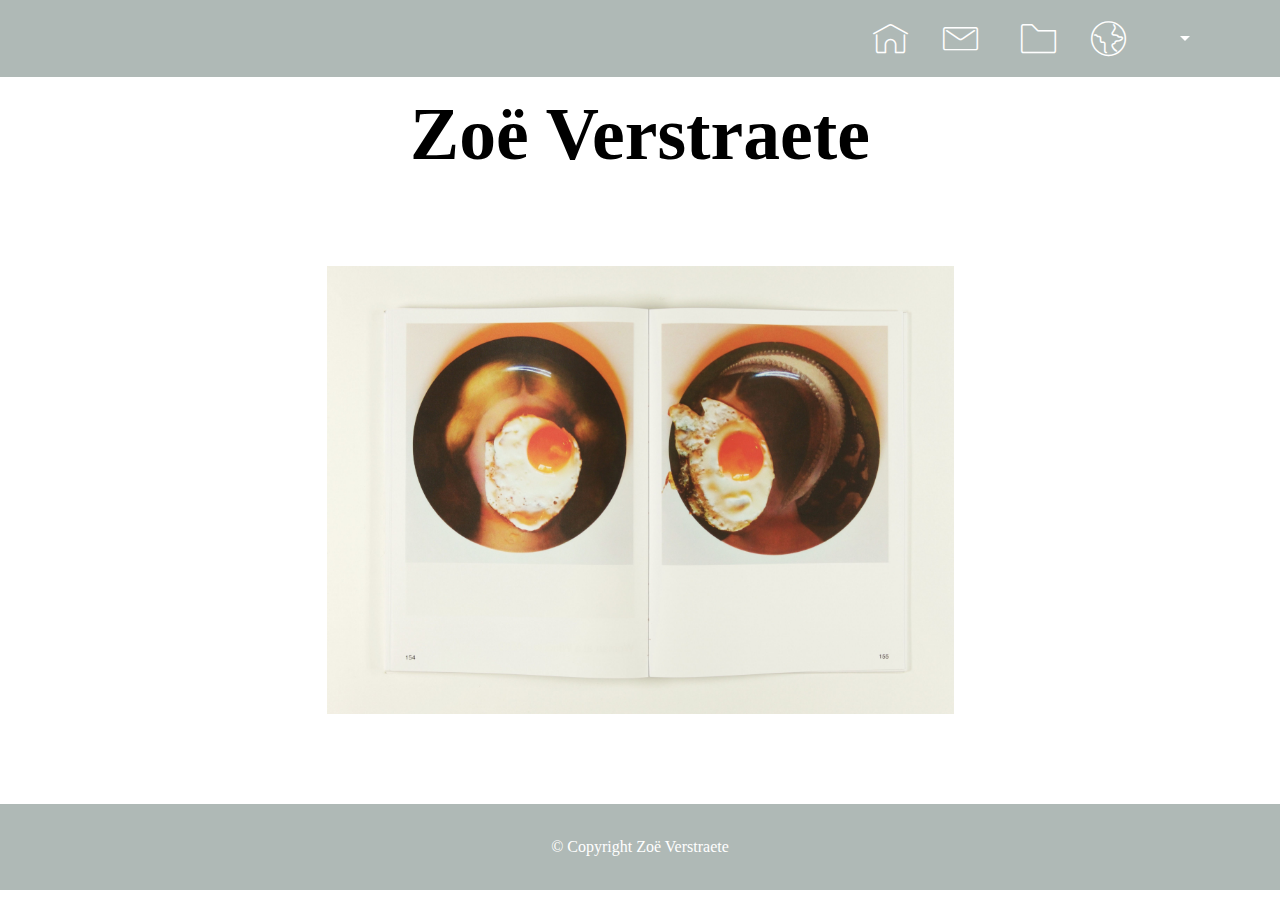
==== commit 1c6c8793: "create github pages" ====
--- a/index.html
+++ b/index.html
@@ -25,19 +25,20 @@
 
 <!-- Google Analytics -->
 <!-- Global site tag (gtag.js) - Google Analytics -->
-<script async src="https://www.googletagmanager.com/gtag/js?id=UA-111216783-1"></script>
+<script async src="https://www.googletagmanager.com/gtag/js?id=UA-111454787-1"></script>
 <script>
   window.dataLayer = window.dataLayer || [];
   function gtag(){dataLayer.push(arguments);}
   gtag('js', new Date());
 
-  gtag('config', 'UA-111216783-1');
+  gtag('config', 'UA-111454787-1');
 </script>
+
 
 <!-- /Google Analytics -->
 
 
-<section class="menu cid-qBHJumuTLr" once="menu" id="menu1-c" data-rv-view="1502">
+<section class="menu cid-qBHJumuTLr" once="menu" id="menu1-c" data-rv-view="32">
 
     
 
@@ -58,18 +59,18 @@
         </div>
         <div class="collapse navbar-collapse" id="navbarSupportedContent">
             <ul class="navbar-nav nav-dropdown nav-right navbar-nav-top-padding" data-app-modern-menu="true"><li class="nav-item">
-                    <a class="nav-link link text-white display-4" href="index.html#header5-t"><span class="mbri-home mbr-iconfont mbr-iconfont-btn" style="font-size: 35px; color: rgb(255, 255, 255);"></span>
+                    <a class="nav-link link text-primary display-4" href="index.html#header5-t"><span class="mbri-home mbr-iconfont mbr-iconfont-btn" style="font-size: 35px; color: rgb(255, 255, 255);"></span>
                         </a>
                 </li>
                 <li class="nav-item">
-                    <a class="nav-link link text-white display-4" href="page2.html#form1-f"><span class="mbri-letter mbr-iconfont mbr-iconfont-btn" style="font-size: 35px; color: rgb(255, 255, 255);"></span>&nbsp;&nbsp;</a>
-                </li><li class="nav-item"><a class="nav-link link text-white display-4" href="page1.html#content5-o"><span class="mbri-folder mbr-iconfont mbr-iconfont-btn" style="font-size: 35px; color: rgb(255, 255, 255);"></span>&nbsp; &nbsp; &nbsp; &nbsp; &nbsp;</a></li></ul>
+                    <a class="nav-link link text-primary display-4" href="page2.html#form1-f"><span class="mbri-letter mbr-iconfont mbr-iconfont-btn" style="font-size: 35px; color: rgb(255, 255, 255);"></span>&nbsp;&nbsp;</a>
+                </li><li class="nav-item"><a class="nav-link link text-primary display-4" href="page1.html#content5-o"><span class="mbri-folder mbr-iconfont mbr-iconfont-btn" style="font-size: 35px; color: rgb(255, 255, 255);"></span></a></li><li class="nav-item dropdown open"><a class="nav-link link dropdown-toggle text-primary display-4" href="page1.html#content5-o" data-toggle="dropdown-submenu" aria-expanded="true"><span class="mbri-globe mbr-iconfont mbr-iconfont-btn" style="font-size: 35px; color: rgb(255, 255, 255);"></span>&nbsp; &nbsp; &nbsp; &nbsp; &nbsp;</a><div class="dropdown-menu"><a class="dropdown-item text-primary display-4" href="https://zoeverstraete.github.io/Mobisite/">English</a></div></li></ul>
             
         </div>
     </nav>
 </section>
 
-<section class="engine"><a href="https://mobirise.co/m">bootstrap table</a></section><section class="header4 cid-qD2vBsWqYv" id="header4-15" data-rv-view="1504">
+<section class="engine"><a href="https://mobirise.co/l">bootstrap themes</a></section><section class="header4 cid-qD2vBsWqYv" id="header4-15" data-rv-view="34">
 
     
 
@@ -92,7 +93,7 @@
     </div>
 </section>
 
-<section once="" class="cid-qCn4QAEY9r" id="footer6-13" data-rv-view="1507">
+<section once="" class="cid-qCn4QAEY9r" id="footer6-13" data-rv-view="37">
 
     
 
--- a/assets/mobirise/css/mbr-additional.css
+++ b/assets/mobirise/css/mbr-additional.css
@@ -125,7 +125,7 @@
   border-radius: 3px;
 }
 .bg-primary {
-  background-color: #1a5eea !important;
+  background-color: #ffffff !important;
 }
 .bg-success {
   background-color: #1a5eea !important;
@@ -141,8 +141,8 @@
 }
 .btn-primary,
 .btn-primary:active {
-  background-color: #1a5eea;
-  border-color: #1a5eea;
+  background-color: #ffffff;
+  border-color: #ffffff;
   color: #ffffff;
 }
 .btn-primary:hover,
@@ -150,14 +150,14 @@
 .btn-primary.focus,
 .btn-primary.active {
   color: #ffffff;
-  background-color: #0f41a8;
-  border-color: #0f41a8;
+  background-color: #d4d4d4;
+  border-color: #d4d4d4;
 }
 .btn-primary.disabled,
 .btn-primary:disabled {
   color: #ffffff !important;
-  background-color: #0f41a8 !important;
-  border-color: #0f41a8 !important;
+  background-color: #d4d4d4 !important;
+  border-color: #d4d4d4 !important;
 }
 .btn-secondary,
 .btn-secondary:active {
@@ -305,22 +305,22 @@
 .btn-primary-outline,
 .btn-primary-outline:active {
   background: none;
-  border-color: #0d3891;
-  color: #0d3891;
+  border-color: #ffffff;
+  color: #ffffff;
 }
 .btn-primary-outline:hover,
 .btn-primary-outline:focus,
 .btn-primary-outline.focus,
 .btn-primary-outline.active {
   color: #ffffff;
-  background-color: #1a5eea;
-  border-color: #1a5eea;
+  background-color: #ffffff;
+  border-color: #ffffff;
 }
 .btn-primary-outline.disabled,
 .btn-primary-outline:disabled {
   color: #ffffff !important;
-  background-color: #1a5eea !important;
-  border-color: #1a5eea !important;
+  background-color: #ffffff !important;
+  border-color: #ffffff !important;
 }
 .btn-secondary-outline,
 .btn-secondary-outline:active {
@@ -457,7 +457,7 @@
   border-color: #ffffff;
 }
 .text-primary {
-  color: #1a5eea !important;
+  color: #ffffff !important;
 }
 .text-secondary {
   color: #ff3366 !important;
@@ -482,7 +482,7 @@
 }
 a.text-primary:hover,
 a.text-primary:focus {
-  color: #0d3891 !important;
+  color: #cccccc !important;
 }
 a.text-secondary:hover,
 a.text-secondary:focus {
@@ -525,9 +525,9 @@
   background-color: #b1a374;
 }
 .mbr-gallery-filter li.active .btn {
-  background-color: #1a5eea;
-  border-color: #1a5eea;
-  color: #ffffff;
+  background-color: #ffffff;
+  border-color: #ffffff;
+  color: #8c8c8c;
 }
 .mbr-gallery-filter li.active .btn:focus {
   box-shadow: none;
@@ -540,11 +540,11 @@
 }
 a,
 a:hover {
-  color: #1a5eea;
+  color: #ffffff;
 }
 .mbr-plan-header.bg-primary .mbr-plan-subtitle,
 .mbr-plan-header.bg-primary .mbr-plan-price-desc {
-  color: #d5e1fb;
+  color: #ffffff;
 }
 .mbr-plan-header.bg-success .mbr-plan-subtitle,
 .mbr-plan-header.bg-success .mbr-plan-price-desc {
@@ -636,7 +636,7 @@
   padding: 10px 0 10px 20px;
   font-size: 1.09rem;
   position: relative;
-  border-color: #1a5eea;
+  border-color: #ffffff;
   border-width: 3px;
 }
 ul,
@@ -685,7 +685,7 @@
   text-align: center;
   position: relative;
   border: 2px solid #c0a375;
-  border-color: #1a5eea;
+  border-color: #ffffff;
   color: #232323;
   cursor: pointer;
 }
@@ -696,7 +696,7 @@
 }
 .btn-social:hover {
   color: #fff;
-  background: #1a5eea;
+  background: #ffffff;
 }
 .btn-social + .btn {
   margin-left: .1rem;
@@ -704,11 +704,11 @@
 /* Footer */
 .mbr-footer-content li::before,
 .mbr-footer .mbr-contacts li::before {
-  background: #1a5eea;
+  background: #ffffff;
 }
 .mbr-footer-content li a:hover,
 .mbr-footer .mbr-contacts li a:hover {
-  color: #1a5eea;
+  color: #ffffff;
 }
 /* Headers*/
 .offset-1 {
@@ -1672,12 +1672,12 @@
 }
 .cid-qBHJumuTLr .navbar {
   padding: .5rem 0;
-  background: #b9c3bf;
+  background: #afb9b6;
   transition: none;
   min-height: 77px;
 }
 .cid-qBHJumuTLr .navbar-dropdown.bg-color.transparent.opened {
-  background: #b9c3bf;
+  background: #afb9b6;
 }
 .cid-qBHJumuTLr a {
   font-style: normal;
@@ -1761,7 +1761,7 @@
   padding-bottom: 0;
 }
 .cid-qBHJumuTLr .dropdown .dropdown-menu {
-  background: #b9c3bf;
+  background: #afb9b6;
   display: none;
   position: absolute;
   min-width: 5rem;
@@ -2381,12 +2381,12 @@
 }
 .cid-qBHJumuTLr .navbar {
   padding: .5rem 0;
-  background: #b9c3bf;
+  background: #afb9b6;
   transition: none;
   min-height: 77px;
 }
 .cid-qBHJumuTLr .navbar-dropdown.bg-color.transparent.opened {
-  background: #b9c3bf;
+  background: #afb9b6;
 }
 .cid-qBHJumuTLr a {
   font-style: normal;
@@ -2470,7 +2470,7 @@
   padding-bottom: 0;
 }
 .cid-qBHJumuTLr .dropdown .dropdown-menu {
-  background: #b9c3bf;
+  background: #afb9b6;
   display: none;
   position: absolute;
   min-width: 5rem;
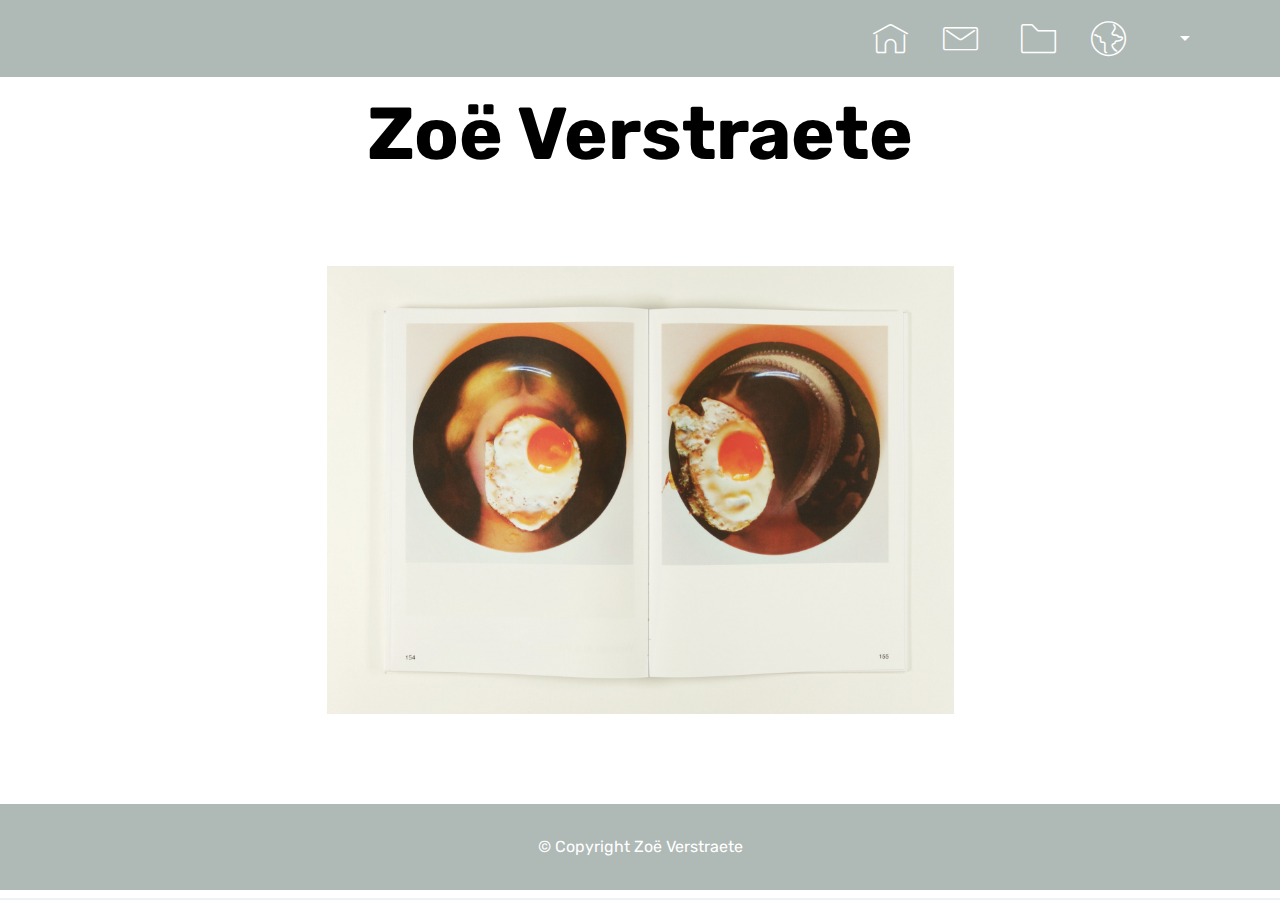
==== commit 26ef5252: "create github pages" ====
--- a/index.html
+++ b/index.html
@@ -38,7 +38,7 @@
 <!-- /Google Analytics -->
 
 
-<section class="menu cid-qBHJumuTLr" once="menu" id="menu1-c" data-rv-view="32">
+<section class="menu cid-qBHJumuTLr" once="menu" id="menu1-c" data-rv-view="1599">
 
     
 
@@ -70,7 +70,7 @@
     </nav>
 </section>
 
-<section class="engine"><a href="https://mobirise.co/l">bootstrap themes</a></section><section class="header4 cid-qD2vBsWqYv" id="header4-15" data-rv-view="34">
+<section class="engine"><a href="https://mobirise.co/h">make a website</a></section><section class="header4 cid-qD2vBsWqYv" id="header4-15" data-rv-view="1601">
 
     
 
@@ -93,7 +93,7 @@
     </div>
 </section>
 
-<section once="" class="cid-qCn4QAEY9r" id="footer6-13" data-rv-view="37">
+<section once="" class="cid-qCn4QAEY9r" id="footer6-13" data-rv-view="1604">
 
     
 
--- a/assets/mobirise/css/mbr-additional.css
+++ b/assets/mobirise/css/mbr-additional.css
@@ -1,4 +1,8 @@
 @import url(https://fonts.googleapis.com/css?family=Rubik:300,300i,400,400i,500,500i,700,700i,900,900i);
+
+
+
+
 
 body {
   font-style: normal;
@@ -16,14 +20,14 @@
   line-height: 1.6;
 }
 .display-1 {
-  font-family: undefined;
+  font-family: 'Rubik', sans-serif;
   font-size: 4.6rem;
 }
 .display-1 > .mbr-iconfont {
   font-size: 7.36rem;
 }
 .display-2 {
-  font-family: undefined;
+  font-family: 'Rubik', sans-serif;
   font-size: 3.8rem;
 }
 .display-2 > .mbr-iconfont {
@@ -37,14 +41,14 @@
   font-size: 1.6rem;
 }
 .display-5 {
-  font-family: undefined;
+  font-family: 'Rubik', sans-serif;
   font-size: 1.5rem;
 }
 .display-5 > .mbr-iconfont {
   font-size: 2.4rem;
 }
 .display-7 {
-  font-family: undefined;
+  font-family: 'Rubik', sans-serif;
   font-size: 1rem;
 }
 .display-7 > .mbr-iconfont {
@@ -605,7 +609,7 @@
   background-color: #f5f5f5;
   box-shadow: none;
   color: #565656;
-  font-family: undefined;
+  font-family: 'Rubik', sans-serif;
   font-size: 1rem;
   line-height: 1.43;
   min-height: 3.5em;
@@ -2143,10 +2147,75 @@
   box-shadow: 0px 0px 30px 0px rgba(0, 0, 0, 0.05);
   transition: box-shadow 0.3s;
 }
+.cid-qEmy4M8Mgn {
+  padding-top: 75px;
+  padding-bottom: 0px;
+  background-color: #ffffff;
+}
+.cid-qEmy4M8Mgn H2 {
+  color: #000000;
+}
+.cid-qEmy4M8Mgn .mbr-text {
+  color: #635a51;
+  text-align: center;
+}
+.cid-qEmy4M8Mgn P {
+  color: #4f4943;
+  text-align: center;
+}
+.cid-qEmy4M8Mgn .mbr-section-subtitle {
+  color: #82786e;
+}
+.cid-qEmy4M8Mgn .mbr-section-subtitle P {
+  color: #635a51;
+}
+.cid-qEmyq0KF5P {
+  padding-top: 30px;
+  padding-bottom: 90px;
+  background-color: #ffffff;
+}
+.cid-qEmyq0KF5P .mbr-slider .carousel-control {
+  background: #1b1b1b;
+}
+.cid-qEmyq0KF5P .mbr-slider .carousel-control-prev {
+  left: 0;
+  margin-left: 2.5rem;
+}
+.cid-qEmyq0KF5P .mbr-slider .carousel-control-next {
+  right: 0;
+  margin-right: 2.5rem;
+}
+.cid-qEmyq0KF5P .mbr-slider .modal-body .close {
+  background: #1b1b1b;
+}
+.cid-qEmyq0KF5P .mbr-gallery-item > div::before {
+  content: '';
+  position: absolute;
+  left: 0;
+  top: 0;
+  width: 100%;
+  height: 100%;
+  background: linear-gradient(to left, #554346, #45505b) !important;
+  opacity: 0;
+  -webkit-transition: 0.2s opacity ease-in-out;
+  transition: 0.2s opacity ease-in-out;
+}
+.cid-qEmyq0KF5P .mbr-gallery-title {
+  font-size: .9em;
+  position: absolute;
+  display: block;
+  width: 100%;
+  bottom: 0;
+  padding: 1rem;
+  color: #fff;
+  background: linear-gradient(to left, rgba(85, 67, 70, 0.85), rgba(69, 80, 91, 0.85)) !important;
+  -webkit-transition: 0.2s background ease-in-out;
+  transition: 0.2s background ease-in-out;
+}
 .cid-qChQN6IVfW {
   padding-top: 75px;
   padding-bottom: 0px;
-  background-color: #ffffff;
+  background-color: #efefef;
 }
 .cid-qChQN6IVfW H2 {
   color: #000000;
@@ -2159,10 +2228,13 @@
   color: #4f4943;
   text-align: center;
 }
+.cid-qChQN6IVfW .mbr-section-subtitle {
+  color: #635a51;
+}
 .cid-qChQZZlIP7 {
   padding-top: 30px;
   padding-bottom: 90px;
-  background-color: #ffffff;
+  background-color: #efefef;
 }
 .cid-qChQZZlIP7 .mbr-slider .carousel-control {
   background: #1b1b1b;
@@ -2213,6 +2285,9 @@
 .cid-qChSYcaiwp .mbr-text {
   color: #635a51;
   text-align: center;
+}
+.cid-qChSYcaiwp .mbr-section-subtitle {
+  color: #635a51;
 }
 .cid-qChTbpIQ2h {
   padding-top: 30px;
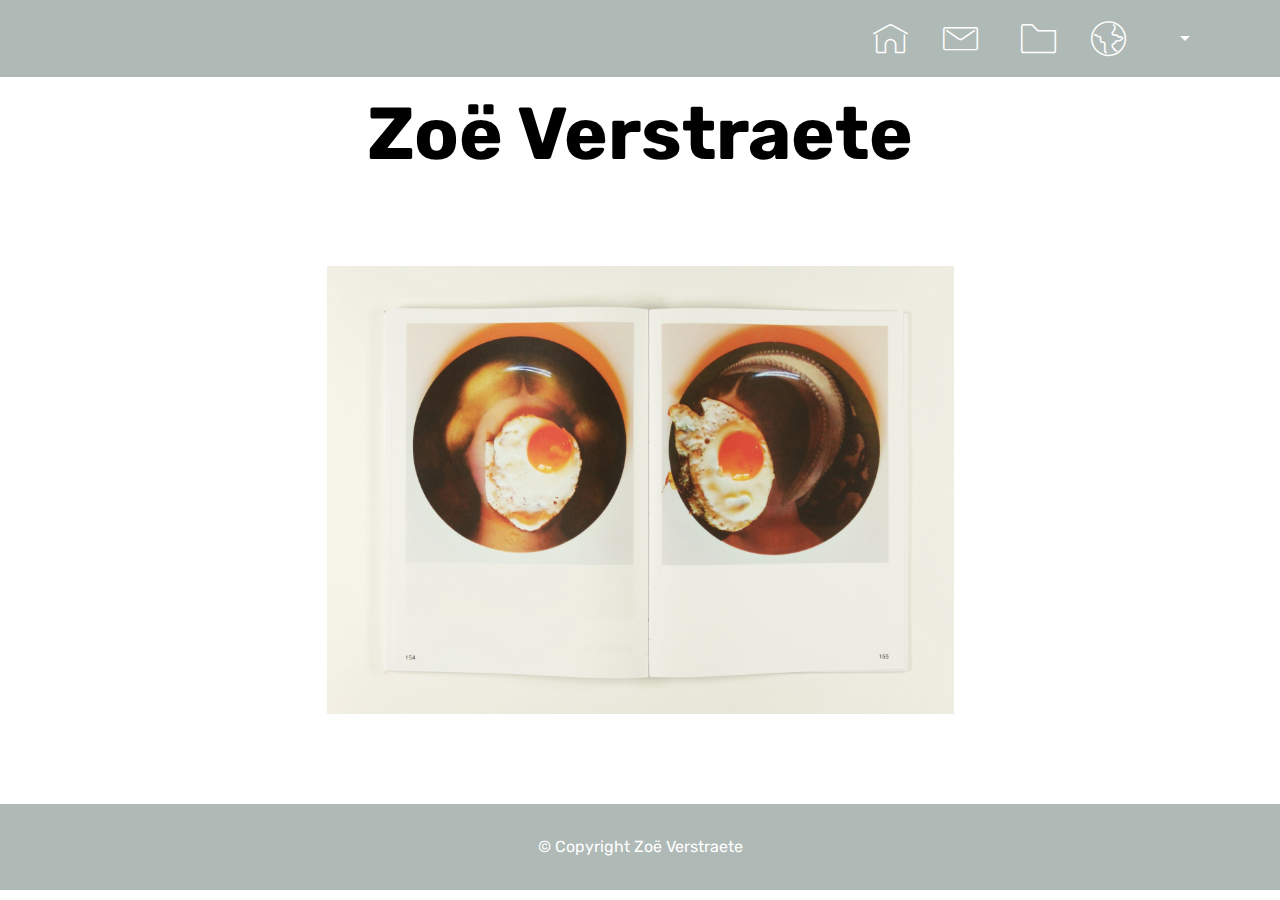
==== commit 991eb150: "create github pages" ====
--- a/index.html
+++ b/index.html
@@ -38,7 +38,7 @@
 <!-- /Google Analytics -->
 
 
-<section class="menu cid-qBHJumuTLr" once="menu" id="menu1-c" data-rv-view="1599">
+<section class="menu cid-qBHJumuTLr" once="menu" id="menu1-c" data-rv-view="1955">
 
     
 
@@ -70,7 +70,7 @@
     </nav>
 </section>
 
-<section class="engine"><a href="https://mobirise.co/h">make a website</a></section><section class="header4 cid-qD2vBsWqYv" id="header4-15" data-rv-view="1601">
+<section class="engine"><a href="https://mobirise.co">Mobirise</a></section><section class="header4 cid-qD2vBsWqYv" id="header4-15" data-rv-view="1957">
 
     
 
@@ -93,7 +93,7 @@
     </div>
 </section>
 
-<section once="" class="cid-qCn4QAEY9r" id="footer6-13" data-rv-view="1604">
+<section once="" class="cid-qCn4QAEY9r" id="footer6-13" data-rv-view="1960">
 
     
 
--- a/assets/mobirise/css/mbr-additional.css
+++ b/assets/mobirise/css/mbr-additional.css
@@ -2277,7 +2277,7 @@
 .cid-qChSYcaiwp {
   padding-top: 75px;
   padding-bottom: 0px;
-  background-color: #efefef;
+  background-color: #ffffff;
 }
 .cid-qChSYcaiwp H2 {
   color: #000000;
@@ -2292,7 +2292,7 @@
 .cid-qChTbpIQ2h {
   padding-top: 30px;
   padding-bottom: 90px;
-  background-color: #efefef;
+  background-color: #ffffff;
 }
 .cid-qChTbpIQ2h .mbr-slider .carousel-control {
   background: #1b1b1b;
@@ -2335,7 +2335,7 @@
 .cid-qCi1rPEI8i {
   padding-top: 75px;
   padding-bottom: 0px;
-  background-color: #ffffff;
+  background-color: #efefef;
 }
 .cid-qCi1rPEI8i H2 {
   color: #000000;
@@ -2343,7 +2343,7 @@
 .cid-qCmQbAOi95 {
   padding-top: 30px;
   padding-bottom: 30px;
-  background-color: #ffffff;
+  background-color: #efefef;
 }
 .cid-qCmQbAOi95 .mbr-slider .carousel-control {
   background: #1b1b1b;
@@ -2386,7 +2386,7 @@
 .cid-qCndVLCupg {
   padding-top: 0px;
   padding-bottom: 60px;
-  background: #ffffff;
+  background: #efefef;
 }
 .cid-qCndVLCupg .video-block {
   margin: auto;
@@ -2399,7 +2399,7 @@
 .cid-qCi2pawIYY {
   padding-top: 60px;
   padding-bottom: 0px;
-  background-color: #efefef;
+  background-color: #ffffff;
 }
 .cid-qCi2pawIYY H2 {
   color: #000000;
@@ -2414,7 +2414,7 @@
 .cid-qCib4PGr8W {
   padding-top: 30px;
   padding-bottom: 90px;
-  background-color: #efefef;
+  background-color: #ffffff;
 }
 .cid-qCib4PGr8W .mbr-slider .carousel-control {
   background: #1b1b1b;
